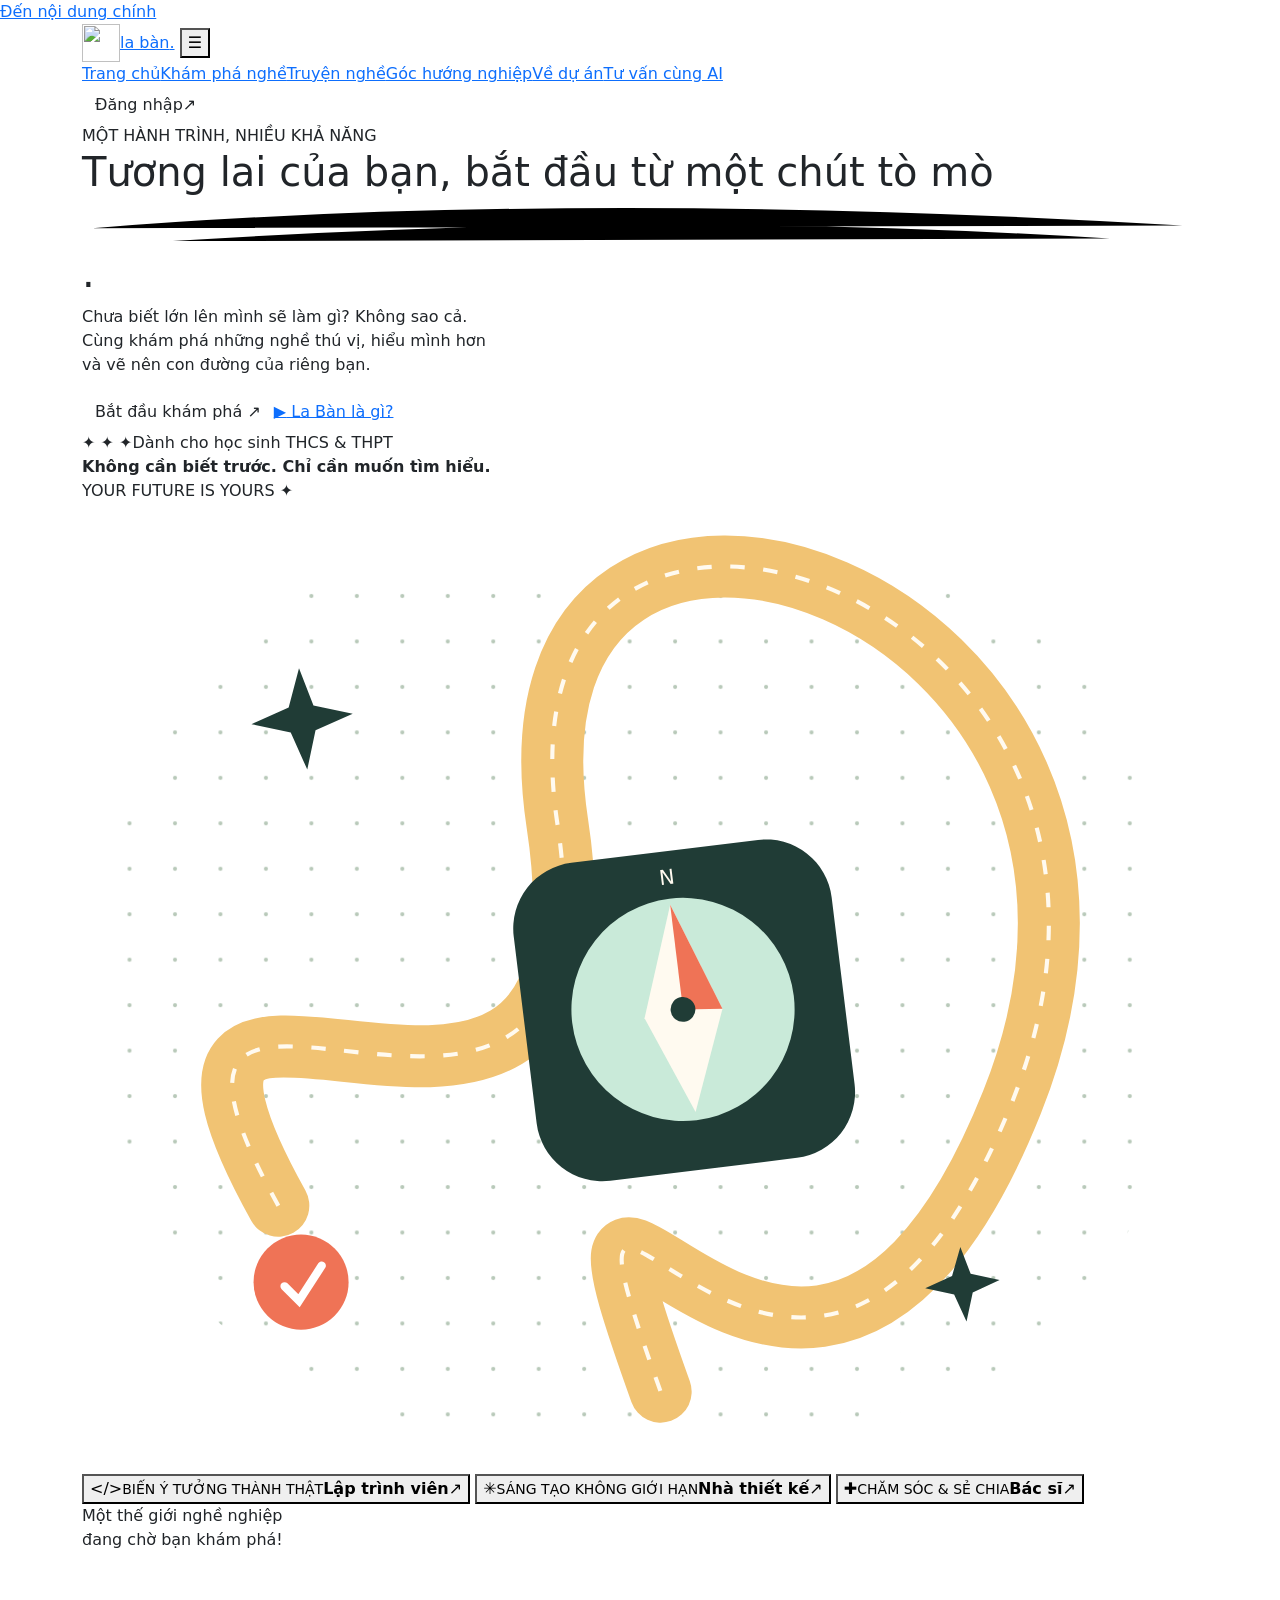
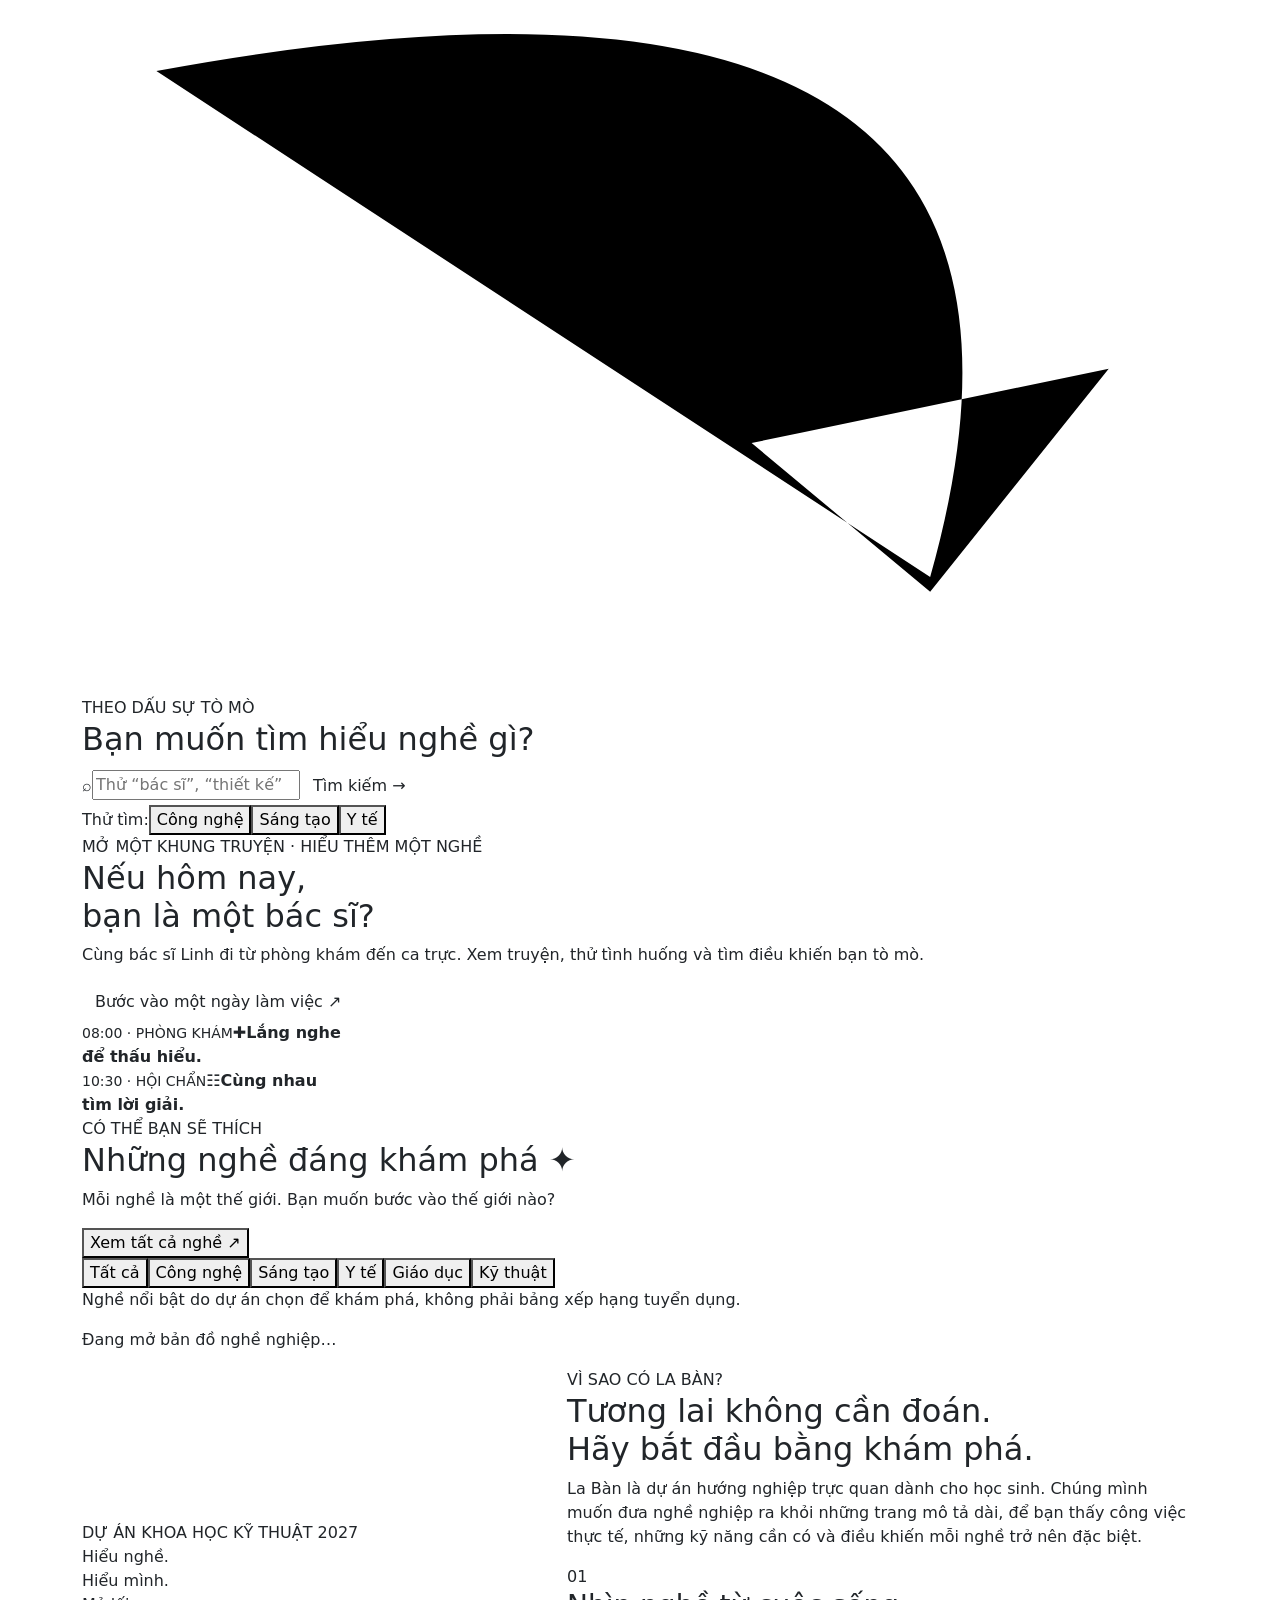
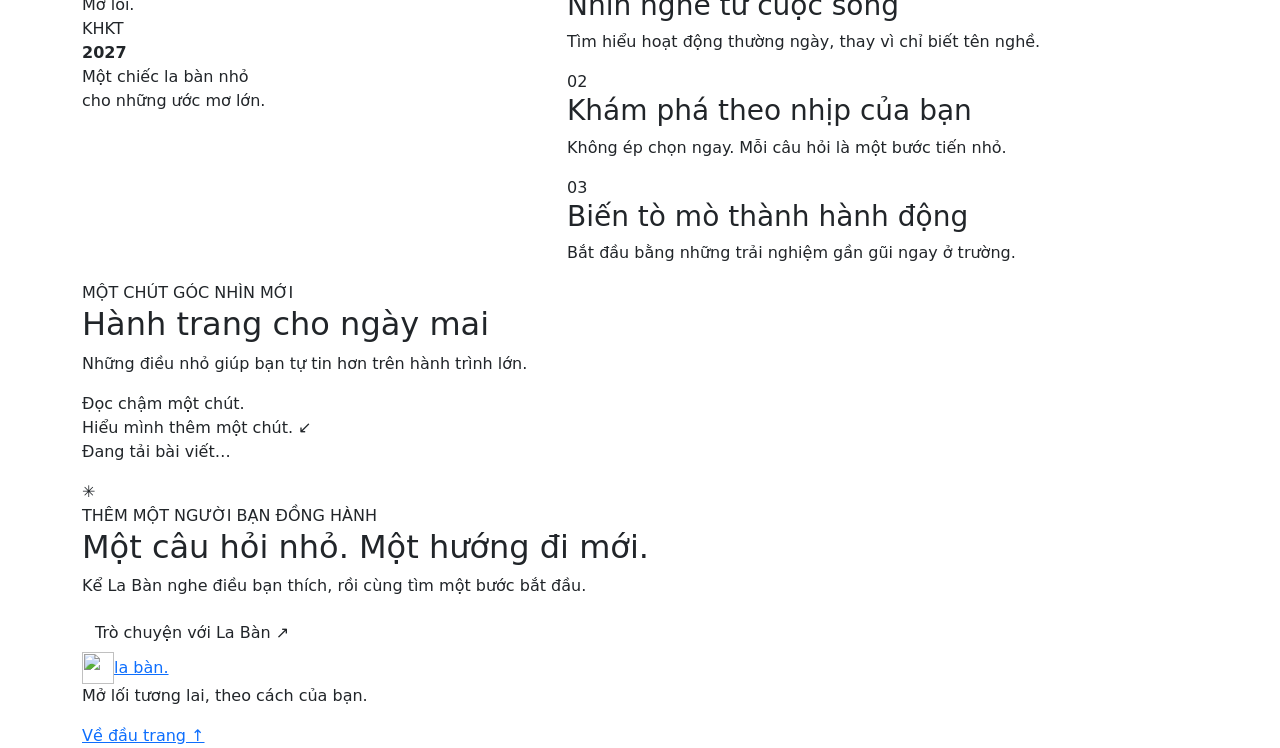
==== public/index.html @ 7c07d335 "Integrate Premium homepage and AI chat for Preview" ====
<!doctype html>
<html lang="vi">
<head>
  <meta charset="utf-8"><meta name="viewport" content="width=device-width, initial-scale=1">
  <meta name="description" content="La Bàn — khám phá nghề nghiệp, hiểu bản thân và bước từng bước đến tương lai. Dự án hướng nghiệp trực quan KHKT 2027.">
  <meta name="theme-color" content="#f6f5ee"><title>La Bàn · Mở lối tương lai</title>
  <link rel="icon" href="/assets/compass.svg" type="image/svg+xml">
  <link rel="preconnect" href="https://fonts.googleapis.com"><link rel="preconnect" href="https://fonts.gstatic.com" crossorigin>
  <link href="https://fonts.googleapis.com/css2?family=Be+Vietnam+Pro:wght@400;500;600;700;800&display=swap" rel="stylesheet">
  <link href="https://cdn.jsdelivr.net/npm/bootstrap@5.3.8/dist/css/bootstrap.min.css" rel="stylesheet">
  <link href="/assets/style.css" rel="stylesheet"><link href="/assets/auth.css" rel="stylesheet"><link href="/assets/stories.css" rel="stylesheet"><script src="/assets/app.js" defer></script><script src="/assets/auth.js" type="module"></script>
  <link href="/assets/home-premium.css" rel="stylesheet">
  <script src="/assets/home-premium.js" defer></script>
</head>
<body class="home-premium">
<a class="skip-link" href="#main">Đến nội dung chính</a>
<header class="site-header"><nav class="container nav-wrap" aria-label="Điều hướng chính">
  <a class="brand" href="#"><img src="/assets/compass.svg" width="38" height="38" alt=""><span>la bàn<span class="brand-dot">.</span></span></a>
  <button class="menu-toggle" id="menu-toggle" aria-expanded="false" aria-controls="nav-links" aria-label="Mở menu">☰</button>
  <div class="nav-links" id="nav-links"><a class="active" href="#main">Trang chủ</a><a href="#careers">Khám phá nghề</a><a href="/mot-ngay-lam-viec">Truyện nghề</a><a href="#articles">Góc hướng nghiệp</a><a href="#about">Về dự án</a><a href="/ai-career-advisor">Tư vấn cùng AI</a></div>
  <button class="btn btn-ink nav-cta" id="account-button" data-open-auth><span class="account-avatar" id="account-avatar" hidden></span><span id="account-label">Đăng nhập</span><span aria-hidden="true">↗</span></button>
</nav></header>
<main id="main">
<section class="hero container">
  <div class="hero-copy"><div class="eyebrow"><span class="live-dot"></span> MỘT HÀNH TRÌNH, NHIỀU KHẢ NĂNG</div>
    <h1>Tương lai của bạn, bắt đầu từ một <span class="highlight">chút tò mò<svg viewBox="0 0 430 20" aria-hidden="true"><path d="M4 12Q190 -3 424 11M35 17Q220 5 396 16"/></svg></span><span class="coral">.</span></h1>
    <p>Chưa biết lớn lên mình sẽ làm gì? Không sao cả.<br class="desktop-break"> Cùng khám phá những nghề thú vị, hiểu mình hơn<br class="desktop-break"> và vẽ nên con đường của riêng bạn.</p>
    <div class="hero-actions"><a href="#careers" class="btn btn-coral">Bắt đầu khám phá <span aria-hidden="true">↗</span></a><a href="#about" class="text-link"><span class="play-circle" aria-hidden="true">▶</span> La Bàn là gì?</a></div>
    <div class="hero-note"><span class="mini-stars" aria-hidden="true">✦ ✦ ✦</span><span>Dành cho học sinh THCS & THPT<br><strong>Không cần biết trước. Chỉ cần muốn tìm hiểu.</strong></span></div>
  </div>
  <div class="hero-art" aria-label="Minh họa các con đường khám phá nghề nghiệp">
    <div class="orbit-label">YOUR FUTURE IS YOURS <span>✦</span></div>
    <svg class="journey-map" viewBox="0 0 540 470" role="img" aria-label="Con đường nối các nghề công nghệ, y tế và sáng tạo">
      <defs><pattern id="dots" width="22" height="22" patternUnits="userSpaceOnUse"><circle cx="1" cy="1" r="1" fill="#b8c9b9"/></pattern></defs>
      <rect x="15" y="25" width="510" height="420" rx="170" fill="url(#dots)"/>
      <path d="M95 340C-5 160 265 385 230 155S550 40 450 290S210 235 280 430" fill="none" stroke="#f1c373" stroke-width="30" stroke-linecap="round"/>
      <path d="M95 340C-5 160 265 385 230 155S550 40 450 290S210 235 280 430" fill="none" stroke="#fffaf0" stroke-width="2" stroke-dasharray="7 9"/>
      <g transform="translate(205 178) rotate(-7)"><rect width="155" height="155" rx="32" fill="#203c36"/><circle cx="77" cy="77" r="54" fill="#c9ead9"/><path d="M77 26L96 79L77 127L58 79Z" fill="#fffaf0"/><path d="M77 26L96 79L77 77Z" fill="#ef7356"/><circle cx="77" cy="77" r="6" fill="#203c36"/><text x="77" y="16" text-anchor="middle" fill="#fffaf0" font-size="10">N</text></g>
      <g fill="#203c36"><path d="M105 80l7 18 19 4-18 8-4 19-8-18-19-4 18-8z"/><path d="M425 360l5 13 14 3-13 6-3 14-6-13-14-3 13-6z"/></g>
      <g transform="translate(106 377)"><circle r="23" fill="#ef7356"/><path d="M-8 2l7 7L10-8" fill="none" stroke="white" stroke-width="4" stroke-linecap="round"/></g>
    </svg>
    <button class="floating-card card-code" data-career="lap-trinh"><span class="art-icon mint">&lt;/&gt;</span><span><small>BIẾN Ý TƯỞNG THÀNH THẬT</small><strong>Lập trình viên</strong></span><span class="card-arrow">↗</span></button>
    <button class="floating-card card-design" data-career="thiet-ke"><span class="art-icon peach">✳</span><span><small>SÁNG TẠO KHÔNG GIỚI HẠN</small><strong>Nhà thiết kế</strong></span><span class="card-arrow">↗</span></button>
    <button class="floating-card card-health" data-career="bac-si"><span class="art-icon blue">✚</span><span><small>CHĂM SÓC & SẺ CHIA</small><strong>Bác sĩ</strong></span><span class="card-arrow">↗</span></button>
    <div class="art-caption">Một thế giới nghề nghiệp<br><span>đang chờ bạn khám phá!</span><svg viewBox="0 0 75 50" aria-hidden="true"><path d="M5 8q65-12 52 34m-12-9 12 10 12-15"/></svg></div>
  </div>
</section>
<section class="search-section container" aria-labelledby="search-title"><div class="search-panel"><div><span class="eyebrow">THEO DẤU SỰ TÒ MÒ</span><h2 id="search-title">Bạn muốn tìm hiểu nghề gì?</h2></div>
  <form id="search-form" class="search-form" role="search"><label class="visually-hidden" for="career-search">Tìm nghề nghiệp hoặc kỹ năng</label><span aria-hidden="true" class="search-icon">⌕</span><input id="career-search" type="search" placeholder="Thử “bác sĩ”, “thiết kế”, “công nghệ”…" maxlength="120" autocomplete="off"><button type="submit" class="btn btn-ink">Tìm kiếm <span aria-hidden="true">→</span></button></form>
  <div class="suggestions"><span>Thử tìm:</span><button data-query="Công nghệ">Công nghệ</button><button data-query="Sáng tạo">Sáng tạo</button><button data-query="Y tế">Y tế</button></div>
</div></section>
<section class="container" aria-labelledby="comic-feature-title"><div class="story-feature"><div><span class="eyebrow">MỞ MỘT KHUNG TRUYỆN · HIỂU THÊM MỘT NGHỀ</span><h2 id="comic-feature-title">Nếu hôm nay,<br>bạn là một bác sĩ?</h2><p>Cùng bác sĩ Linh đi từ phòng khám đến ca trực. Xem truyện, thử tình huống và tìm điều khiến bạn tò mò.</p><a href="/mot-ngay-lam-viec?nghe=bac-si" class="btn btn-coral">Bước vào một ngày làm việc ↗</a></div><div class="feature-panels" aria-hidden="true"><div class="feature-panel"><small>08:00 · PHÒNG KHÁM</small><span>✚</span><strong>Lắng nghe<br>để thấu hiểu.</strong></div><div class="feature-panel"><small>10:30 · HỘI CHẨN</small><span>☷</span><strong>Cùng nhau<br>tìm lời giải.</strong></div></div></div></section>
<section class="container section-space" id="careers" aria-labelledby="careers-title"><div class="section-heading"><div><div class="eyebrow">CÓ THỂ BẠN SẼ THÍCH</div><h2 id="careers-title">Những nghề đáng khám phá<span class="coral"> ✦</span></h2><p>Mỗi nghề là một thế giới. Bạn muốn bước vào thế giới nào?</p></div><button id="show-all" class="text-link">Xem tất cả nghề <span aria-hidden="true">↗</span></button></div>
  <div class="filters" role="group" aria-label="Lọc theo lĩnh vực"><button class="selected" data-category="" aria-pressed="true">Tất cả</button><button data-category="Công nghệ" aria-pressed="false">Công nghệ</button><button data-category="Sáng tạo" aria-pressed="false">Sáng tạo</button><button data-category="Y tế" aria-pressed="false">Y tế</button><button data-category="Giáo dục" aria-pressed="false">Giáo dục</button><button data-category="Kỹ thuật" aria-pressed="false">Kỹ thuật</button></div>
  <p class="content-note">Nghề nổi bật do dự án chọn để khám phá, không phải bảng xếp hạng tuyển dụng.</p>
  <p id="career-status" class="visually-hidden" aria-live="polite"></p><div class="row g-4" id="career-grid"><p>Đang mở bản đồ nghề nghiệp…</p></div>
</section>
<section class="about-section" id="about"><div class="container"><div class="row align-items-center g-5"><div class="col-lg-5"><div class="about-visual"><span class="tape" aria-hidden="true"></span><span class="eyebrow">DỰ ÁN KHOA HỌC KỸ THUẬT 2027</span><div class="about-big">Hiểu nghề.<br>Hiểu mình.<br><span>Mở lối.</span></div><div class="about-stamp">KHKT<br><strong>2027</strong></div><p>Một chiếc la bàn nhỏ<br>cho những ước mơ lớn.</p></div></div><div class="col-lg-7 about-copy"><div class="eyebrow">VÌ SAO CÓ LA BÀN?</div><h2>Tương lai không cần đoán.<br>Hãy bắt đầu bằng khám phá.</h2><p>La Bàn là dự án hướng nghiệp trực quan dành cho học sinh. Chúng mình muốn đưa nghề nghiệp ra khỏi những trang mô tả dài, để bạn thấy công việc thực tế, những kỹ năng cần có và điều khiến mỗi nghề trở nên đặc biệt.</p><div class="about-feature"><span>01</span><div><h3>Nhìn nghề từ cuộc sống</h3><p>Tìm hiểu hoạt động thường ngày, thay vì chỉ biết tên nghề.</p></div></div><div class="about-feature"><span>02</span><div><h3>Khám phá theo nhịp của bạn</h3><p>Không ép chọn ngay. Mỗi câu hỏi là một bước tiến nhỏ.</p></div></div><div class="about-feature"><span>03</span><div><h3>Biến tò mò thành hành động</h3><p>Bắt đầu bằng những trải nghiệm gần gũi ngay ở trường.</p></div></div></div></div></div></section>
<section class="container section-space" id="articles" aria-labelledby="articles-title"><div class="section-heading"><div><div class="eyebrow">MỘT CHÚT GÓC NHÌN MỚI</div><h2 id="articles-title">Hành trang cho ngày mai</h2><p>Những điều nhỏ giúp bạn tự tin hơn trên hành trình lớn.</p></div><span class="editor-note">Đọc chậm một chút.<br>Hiểu mình thêm một chút. ↙</span></div><div class="row g-4" id="article-grid"><p>Đang tải bài viết…</p></div></section>
<section class="container ai-banner"><div class="ai-spark" aria-hidden="true">✳</div><div><div class="eyebrow">THÊM MỘT NGƯỜI BẠN ĐỒNG HÀNH</div><h2>Một câu hỏi nhỏ. Một hướng đi mới.</h2><p>Kể La Bàn nghe điều bạn thích, rồi cùng tìm một bước bắt đầu.</p></div><a class="btn btn-ink" href="/ai-career-advisor">Trò chuyện với La Bàn ↗</a></section>
</main>
<footer class="container site-footer"><div><a class="brand" href="#"><img src="/assets/compass.svg" width="32" height="32" alt=""><span>la bàn.</span></a><p>Mở lối tương lai, theo cách của bạn.</p></div><a class="text-link" href="#main">Về đầu trang ↑</a></footer>
<dialog id="content-dialog" class="content-dialog" aria-labelledby="dialog-title"><button class="dialog-close" aria-label="Đóng nội dung">×</button><div id="dialog-content"></div></dialog>
<dialog id="ai-dialog" class="ai-dialog" aria-labelledby="ai-title"><button class="dialog-close" aria-label="Đóng trợ lý">×</button><span class="eyebrow">NGƯỜI BẠN KHÁM PHÁ NGHỀ</span><h2 id="ai-title">Chào bạn, mình là La Bàn ✦</h2><p>Bạn tò mò về nghề gì, hay thích làm điều gì ở trường?</p><div class="ai-examples"><button data-ai-question="Em thích vẽ, em có thể tìm hiểu nghề nào?">Mình thích vẽ ✳</button><button data-ai-question="Em thích môn Tin học, nên bắt đầu khám phá nghề như thế nào?">Mình thích Tin học &lt;/&gt;</button></div><form id="ai-form"><label for="ai-question">Câu hỏi của bạn</label><textarea id="ai-question" required minlength="3" maxlength="600" rows="3" placeholder="Ví dụ: Em thích Sinh học nhưng chưa biết nên tìm hiểu nghề nào…"></textarea><div class="ai-form-bottom"><span>Đừng chia sẻ thông tin riêng tư.</span><button class="btn btn-coral" id="ai-submit" type="submit">Gửi câu hỏi ↗</button></div></form><div id="ai-answer" role="status" aria-live="polite"></div><p class="ai-footnote">Gợi ý AI để tham khảo. Bạn có thể trao đổi thêm với thầy cô hoặc người làm nghề.</p></dialog>
<dialog id="auth-dialog" class="auth-dialog" aria-labelledby="auth-title">
  <button class="dialog-close" aria-label="Đóng tài khoản">×</button>
  <div class="auth-layout"><aside class="auth-art" aria-hidden="true"><img src="/assets/compass.svg" width="68" height="68" alt=""><span class="eyebrow">MỘT GÓC NHỎ CỦA BẠN</span><div>Chào bạn.<br>Cùng mở lối<br><span>tương lai.</span></div><p>Mỗi bước khám phá<br>đều bắt đầu từ bạn.</p><span class="auth-art-star">✦</span></aside>
  <div class="auth-main"><span class="eyebrow">LA BÀN · KHKT 2027</span><h2 id="auth-title">Mừng bạn trở lại!</h2>
    <div id="auth-guest"><p id="auth-subtitle">Đăng nhập để có một góc khám phá của riêng mình.</p>
      <div class="auth-switch" role="group" aria-label="Chọn đăng nhập hoặc đăng ký"><button type="button" id="mode-login" class="selected" aria-pressed="true">Đăng nhập</button><button type="button" id="mode-register" aria-pressed="false">Tạo tài khoản</button></div>
      <p id="auth-setup-message" class="auth-setup" hidden>Đăng nhập đang được thiết lập. Bạn vẫn có thể khám phá nghề và đọc bài viết.</p>
      <form id="auth-form"><div id="name-field" hidden><label for="auth-name">Tên hiển thị</label><input id="auth-name" type="text" maxlength="60" autocomplete="nickname" placeholder="Bạn muốn La Bàn gọi mình là gì?"></div>
        <label for="auth-email">Email</label><input id="auth-email" type="email" required maxlength="254" autocomplete="email" placeholder="ban@example.com">
        <label for="auth-password">Mật khẩu</label><div class="password-field"><input id="auth-password" type="password" required minlength="6" maxlength="128" autocomplete="current-password" placeholder="Mật khẩu của bạn"><button type="button" id="toggle-password" aria-label="Hiện mật khẩu" aria-pressed="false">Hiện</button></div>
        <p class="password-hint" id="password-hint" hidden>Dùng ít nhất 6 ký tự; nên kết hợp chữ, số và ký hiệu.</p>
        <div id="confirm-password-field" hidden><label for="auth-confirm-password">Nhập lại mật khẩu</label><input id="auth-confirm-password" type="password" minlength="6" maxlength="128" autocomplete="new-password" placeholder="Nhập lại mật khẩu vừa chọn"></div>
        <button type="button" class="forgot-password" id="forgot-password">Quên mật khẩu?</button>
        <button type="submit" class="btn btn-coral auth-submit" id="auth-submit" disabled>Đăng nhập ↗</button>
      </form>
      <div class="auth-divider"><span>hoặc</span></div>
      <button type="button" id="google-signin" class="google-signin" disabled><svg viewBox="0 0 24 24" width="19" height="19" aria-hidden="true"><path fill="#4285F4" d="M21.8 12.2c0-.7-.1-1.4-.2-2.1H12v4h5.5c-.2 1.3-1 2.4-2.1 3.1v2.6h3.4c2-1.9 3-4.5 3-7.6Z"/><path fill="#34A853" d="M12 22c2.8 0 5.1-.9 6.8-2.4l-3.4-2.6c-.9.6-2 1-3.4 1-2.6 0-4.8-1.7-5.6-4H2.9v2.7A10 10 0 0 0 12 22Z"/><path fill="#FBBC05" d="M6.4 14a6 6 0 0 1 0-4V7.3H2.9a10 10 0 0 0 0 9.4L6.4 14Z"/><path fill="#EA4335" d="M12 6c1.5 0 2.8.5 3.9 1.5l2.9-2.9A9.7 9.7 0 0 0 12 2a10 10 0 0 0-9.1 5.3L6.4 10C7.2 7.7 9.4 6 12 6Z"/></svg>Tiếp tục với Google</button>
      <label class="remember-login"><input id="remember-login" type="checkbox"> Giữ đăng nhập trên thiết bị này</label><p class="auth-privacy">Dùng máy ở trường? Để trống lựa chọn này và đăng xuất sau khi sử dụng.</p>
    </div>
    <div id="auth-member" hidden><div class="profile-initial" id="profile-initial" aria-hidden="true"></div><p class="profile-name" id="profile-name"></p><p id="profile-email" class="profile-email"></p><p id="profile-verified" class="verification-badge"></p><div class="profile-actions"><button type="button" class="btn btn-ink" id="verify-email">Gửi email xác minh</button><button type="button" class="text-link" id="refresh-profile">Tôi đã xác minh ↗</button></div><p class="auth-privacy">Đây là tài khoản đăng nhập của bạn. Lưu nghề yêu thích và lịch sử trắc nghiệm sẽ được bổ sung ở bước tiếp theo.</p><button type="button" id="signout-button" class="btn btn-coral auth-submit">Đăng xuất</button></div>
    <p id="auth-status" class="auth-status" role="status" aria-live="polite"></p>
  </div></div>
</dialog>
</body></html>
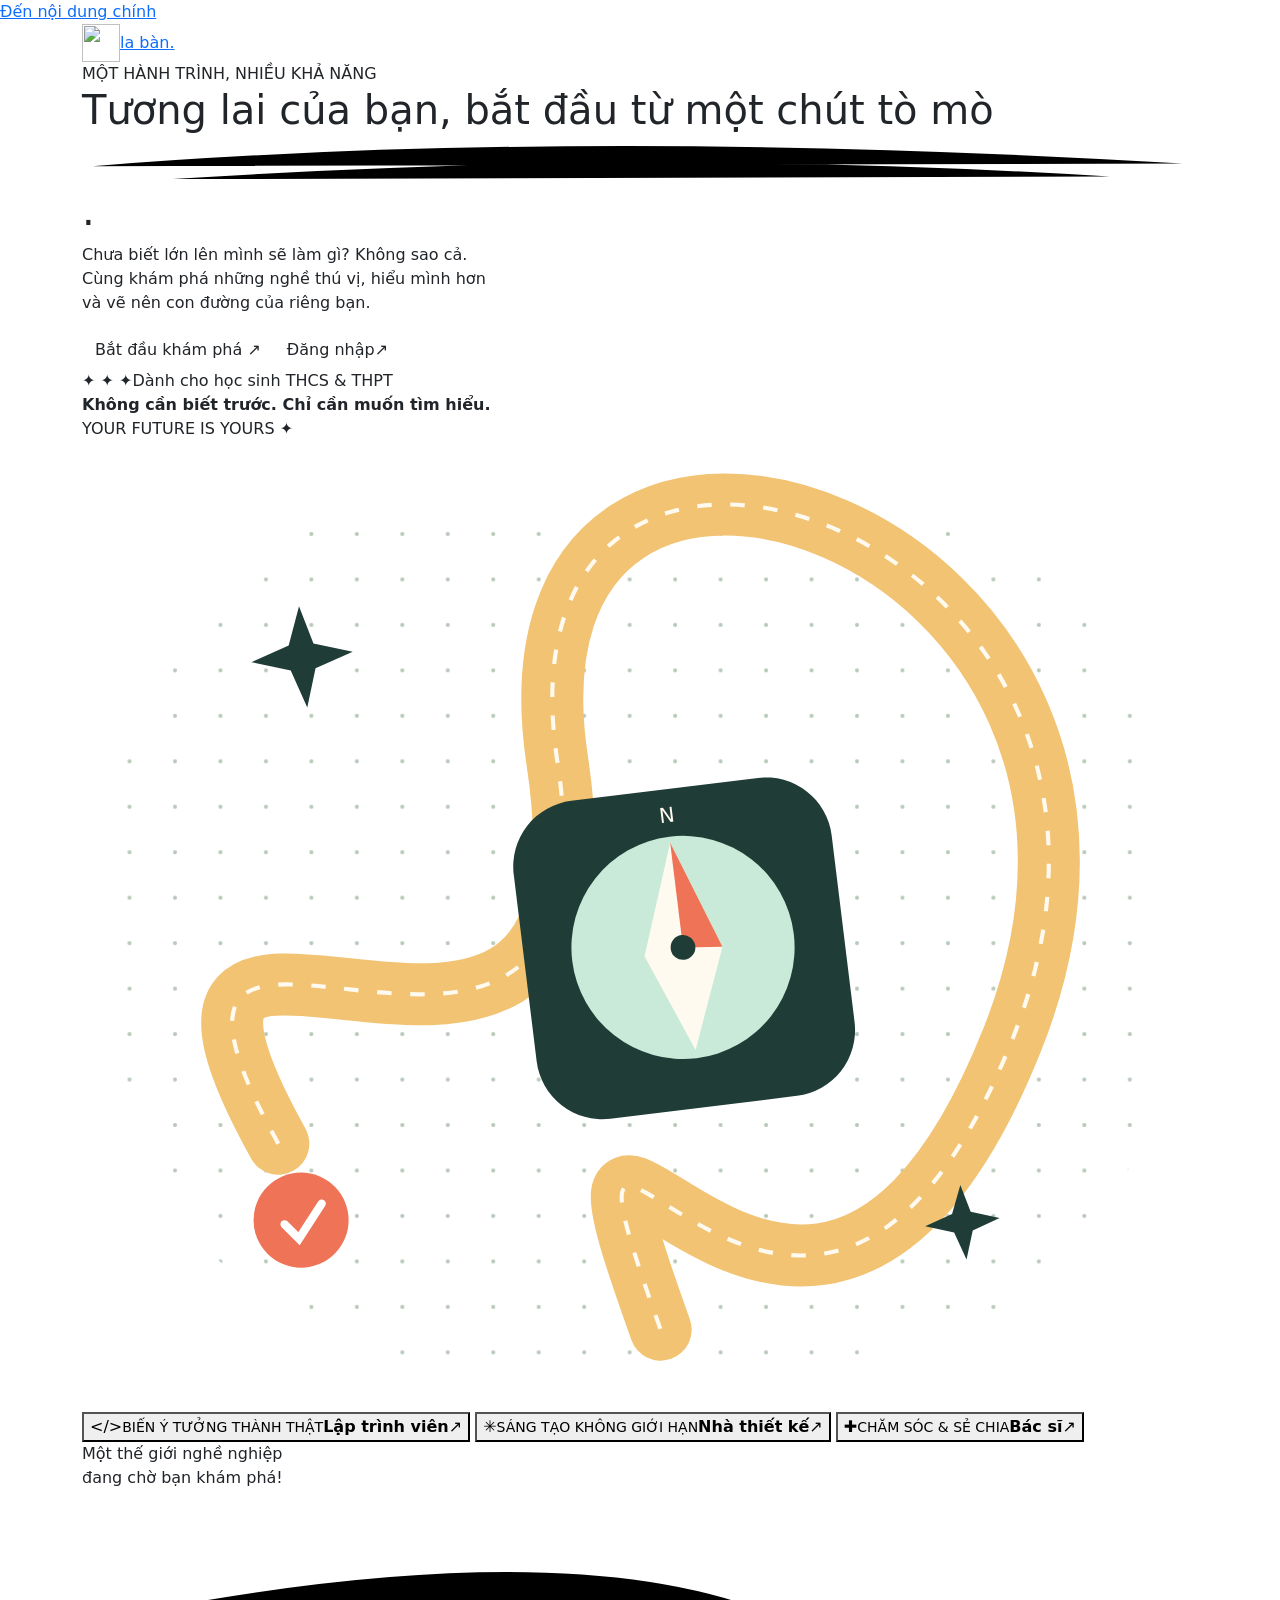
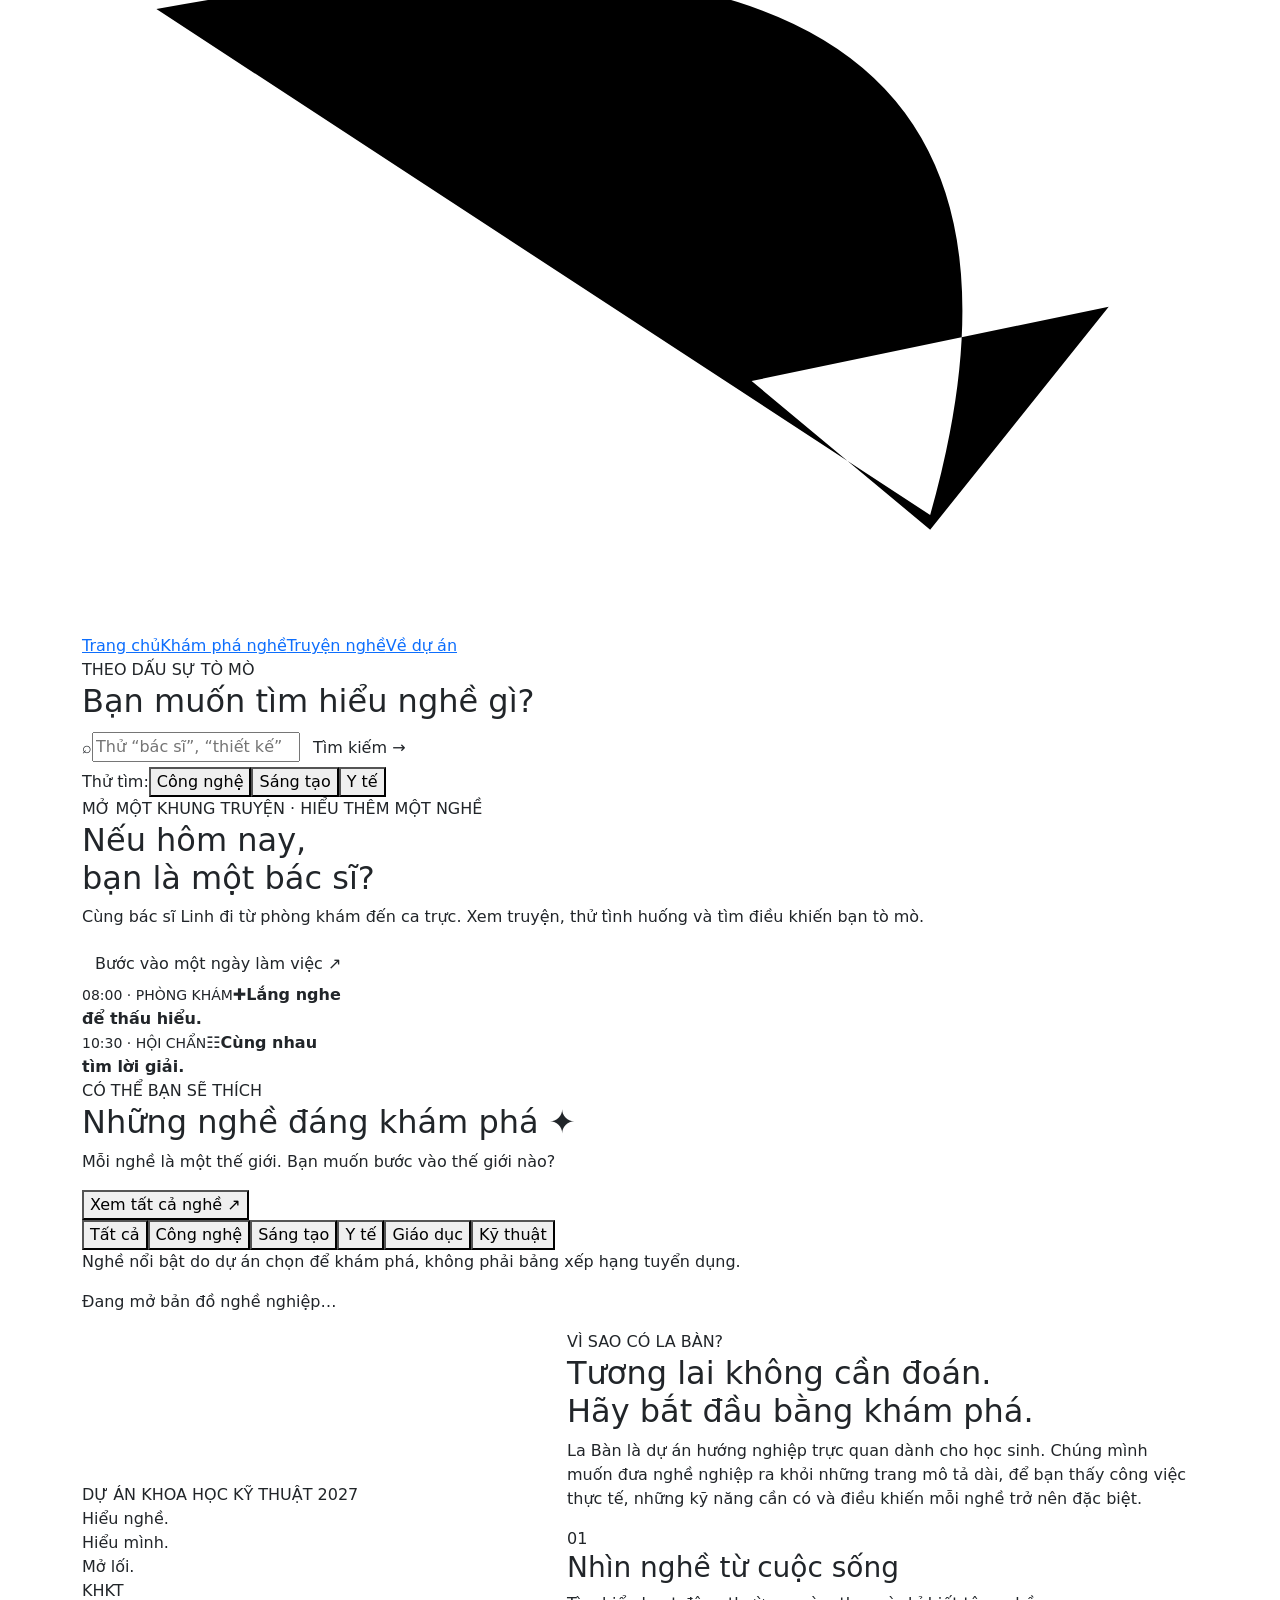
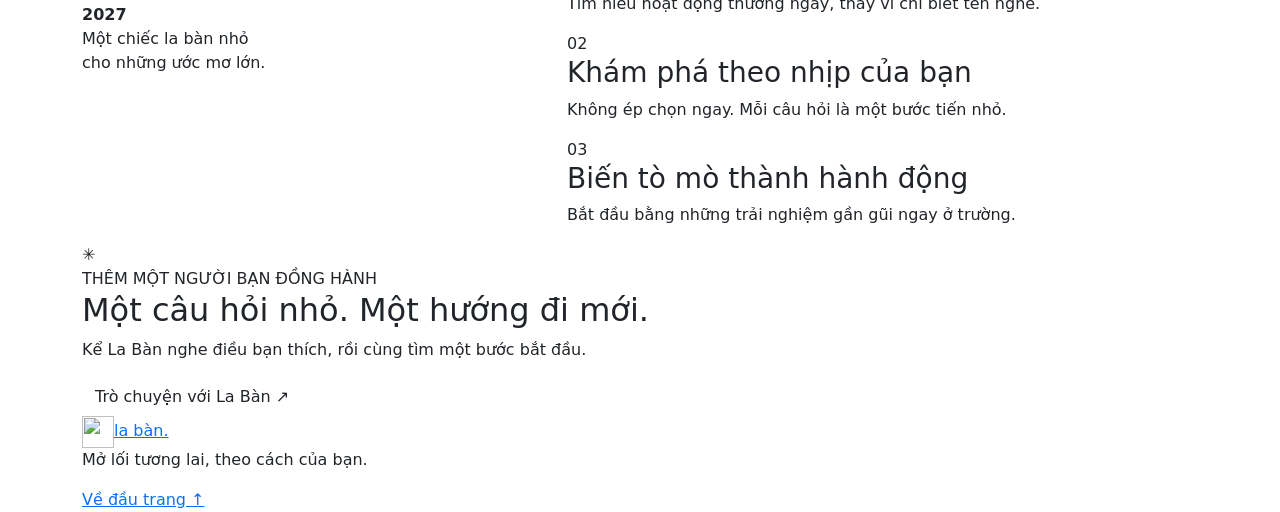
==== commit b5b80ef3: "Add per-conversation career survey and refresh homepage navigation" ====
--- a/public/index.html
+++ b/public/index.html
@@ -8,24 +8,19 @@
   <link rel="preconnect" href="https://fonts.googleapis.com"><link rel="preconnect" href="https://fonts.gstatic.com" crossorigin>
   <link href="https://fonts.googleapis.com/css2?family=Be+Vietnam+Pro:wght@400;500;600;700;800&display=swap" rel="stylesheet">
   <link href="https://cdn.jsdelivr.net/npm/bootstrap@5.3.8/dist/css/bootstrap.min.css" rel="stylesheet">
-  <link href="/assets/style.css" rel="stylesheet"><link href="/assets/auth.css" rel="stylesheet"><link href="/assets/stories.css" rel="stylesheet"><script src="/assets/app.js" defer></script><script src="/assets/auth.js" type="module"></script>
-  <link href="/assets/home-premium.css" rel="stylesheet">
-  <script src="/assets/home-premium.js" defer></script>
+  <link href="/assets/style.css" rel="stylesheet"><link href="/assets/auth.css" rel="stylesheet"><link href="/assets/stories.css" rel="stylesheet"><script src="/assets/app.js?v=task1" defer></script><script src="/assets/auth.js" type="module"></script>
+  <link href="/assets/home-premium.css?v=task1" rel="stylesheet">
+  <script src="/assets/home-premium.js?v=task1" defer></script>
 </head>
 <body class="home-premium">
 <a class="skip-link" href="#main">Đến nội dung chính</a>
-<header class="site-header"><nav class="container nav-wrap" aria-label="Điều hướng chính">
-  <a class="brand" href="#"><img src="/assets/compass.svg" width="38" height="38" alt=""><span>la bàn<span class="brand-dot">.</span></span></a>
-  <button class="menu-toggle" id="menu-toggle" aria-expanded="false" aria-controls="nav-links" aria-label="Mở menu">☰</button>
-  <div class="nav-links" id="nav-links"><a class="active" href="#main">Trang chủ</a><a href="#careers">Khám phá nghề</a><a href="/mot-ngay-lam-viec">Truyện nghề</a><a href="#articles">Góc hướng nghiệp</a><a href="#about">Về dự án</a><a href="/ai-career-advisor">Tư vấn cùng AI</a></div>
-  <button class="btn btn-ink nav-cta" id="account-button" data-open-auth><span class="account-avatar" id="account-avatar" hidden></span><span id="account-label">Đăng nhập</span><span aria-hidden="true">↗</span></button>
-</nav></header>
+<header class="home-brand container"><a class="brand" href="#"><img src="/assets/compass.svg" width="38" height="38" alt=""><span>la bàn<span class="brand-dot">.</span></span></a></header>
 <main id="main">
 <section class="hero container">
   <div class="hero-copy"><div class="eyebrow"><span class="live-dot"></span> MỘT HÀNH TRÌNH, NHIỀU KHẢ NĂNG</div>
     <h1>Tương lai của bạn, bắt đầu từ một <span class="highlight">chút tò mò<svg viewBox="0 0 430 20" aria-hidden="true"><path d="M4 12Q190 -3 424 11M35 17Q220 5 396 16"/></svg></span><span class="coral">.</span></h1>
     <p>Chưa biết lớn lên mình sẽ làm gì? Không sao cả.<br class="desktop-break"> Cùng khám phá những nghề thú vị, hiểu mình hơn<br class="desktop-break"> và vẽ nên con đường của riêng bạn.</p>
-    <div class="hero-actions"><a href="#careers" class="btn btn-coral">Bắt đầu khám phá <span aria-hidden="true">↗</span></a><a href="#about" class="text-link"><span class="play-circle" aria-hidden="true">▶</span> La Bàn là gì?</a></div>
+    <div class="hero-actions"><a href="/ai-career-advisor" class="btn btn-coral">Bắt đầu khám phá <span aria-hidden="true">↗</span></a><button class="btn btn-ink nav-cta" id="account-button" data-open-auth><span class="account-avatar" id="account-avatar" hidden></span><span id="account-label">Đăng nhập</span><span aria-hidden="true">↗</span></button></div>
     <div class="hero-note"><span class="mini-stars" aria-hidden="true">✦ ✦ ✦</span><span>Dành cho học sinh THCS & THPT<br><strong>Không cần biết trước. Chỉ cần muốn tìm hiểu.</strong></span></div>
   </div>
   <div class="hero-art" aria-label="Minh họa các con đường khám phá nghề nghiệp">
@@ -45,6 +40,8 @@
     <div class="art-caption">Một thế giới nghề nghiệp<br><span>đang chờ bạn khám phá!</span><svg viewBox="0 0 75 50" aria-hidden="true"><path d="M5 8q65-12 52 34m-12-9 12 10 12-15"/></svg></div>
   </div>
 </section>
+<nav class="journey-nav container" aria-label="Điều hướng chính"><div class="journey-links"><a href="#main" aria-current="page">Trang chủ</a><a href="#careers">Khám phá nghề</a><a href="/mot-ngay-lam-viec">Truyện nghề</a><a href="#about">Về dự án</a></div></nav>
+
 <section class="search-section container" aria-labelledby="search-title"><div class="search-panel"><div><span class="eyebrow">THEO DẤU SỰ TÒ MÒ</span><h2 id="search-title">Bạn muốn tìm hiểu nghề gì?</h2></div>
   <form id="search-form" class="search-form" role="search"><label class="visually-hidden" for="career-search">Tìm nghề nghiệp hoặc kỹ năng</label><span aria-hidden="true" class="search-icon">⌕</span><input id="career-search" type="search" placeholder="Thử “bác sĩ”, “thiết kế”, “công nghệ”…" maxlength="120" autocomplete="off"><button type="submit" class="btn btn-ink">Tìm kiếm <span aria-hidden="true">→</span></button></form>
   <div class="suggestions"><span>Thử tìm:</span><button data-query="Công nghệ">Công nghệ</button><button data-query="Sáng tạo">Sáng tạo</button><button data-query="Y tế">Y tế</button></div>
@@ -56,7 +53,7 @@
   <p id="career-status" class="visually-hidden" aria-live="polite"></p><div class="row g-4" id="career-grid"><p>Đang mở bản đồ nghề nghiệp…</p></div>
 </section>
 <section class="about-section" id="about"><div class="container"><div class="row align-items-center g-5"><div class="col-lg-5"><div class="about-visual"><span class="tape" aria-hidden="true"></span><span class="eyebrow">DỰ ÁN KHOA HỌC KỸ THUẬT 2027</span><div class="about-big">Hiểu nghề.<br>Hiểu mình.<br><span>Mở lối.</span></div><div class="about-stamp">KHKT<br><strong>2027</strong></div><p>Một chiếc la bàn nhỏ<br>cho những ước mơ lớn.</p></div></div><div class="col-lg-7 about-copy"><div class="eyebrow">VÌ SAO CÓ LA BÀN?</div><h2>Tương lai không cần đoán.<br>Hãy bắt đầu bằng khám phá.</h2><p>La Bàn là dự án hướng nghiệp trực quan dành cho học sinh. Chúng mình muốn đưa nghề nghiệp ra khỏi những trang mô tả dài, để bạn thấy công việc thực tế, những kỹ năng cần có và điều khiến mỗi nghề trở nên đặc biệt.</p><div class="about-feature"><span>01</span><div><h3>Nhìn nghề từ cuộc sống</h3><p>Tìm hiểu hoạt động thường ngày, thay vì chỉ biết tên nghề.</p></div></div><div class="about-feature"><span>02</span><div><h3>Khám phá theo nhịp của bạn</h3><p>Không ép chọn ngay. Mỗi câu hỏi là một bước tiến nhỏ.</p></div></div><div class="about-feature"><span>03</span><div><h3>Biến tò mò thành hành động</h3><p>Bắt đầu bằng những trải nghiệm gần gũi ngay ở trường.</p></div></div></div></div></div></section>
-<section class="container section-space" id="articles" aria-labelledby="articles-title"><div class="section-heading"><div><div class="eyebrow">MỘT CHÚT GÓC NHÌN MỚI</div><h2 id="articles-title">Hành trang cho ngày mai</h2><p>Những điều nhỏ giúp bạn tự tin hơn trên hành trình lớn.</p></div><span class="editor-note">Đọc chậm một chút.<br>Hiểu mình thêm một chút. ↙</span></div><div class="row g-4" id="article-grid"><p>Đang tải bài viết…</p></div></section>
+
 <section class="container ai-banner"><div class="ai-spark" aria-hidden="true">✳</div><div><div class="eyebrow">THÊM MỘT NGƯỜI BẠN ĐỒNG HÀNH</div><h2>Một câu hỏi nhỏ. Một hướng đi mới.</h2><p>Kể La Bàn nghe điều bạn thích, rồi cùng tìm một bước bắt đầu.</p></div><a class="btn btn-ink" href="/ai-career-advisor">Trò chuyện với La Bàn ↗</a></section>
 </main>
 <footer class="container site-footer"><div><a class="brand" href="#"><img src="/assets/compass.svg" width="32" height="32" alt=""><span>la bàn.</span></a><p>Mở lối tương lai, theo cách của bạn.</p></div><a class="text-link" href="#main">Về đầu trang ↑</a></footer>
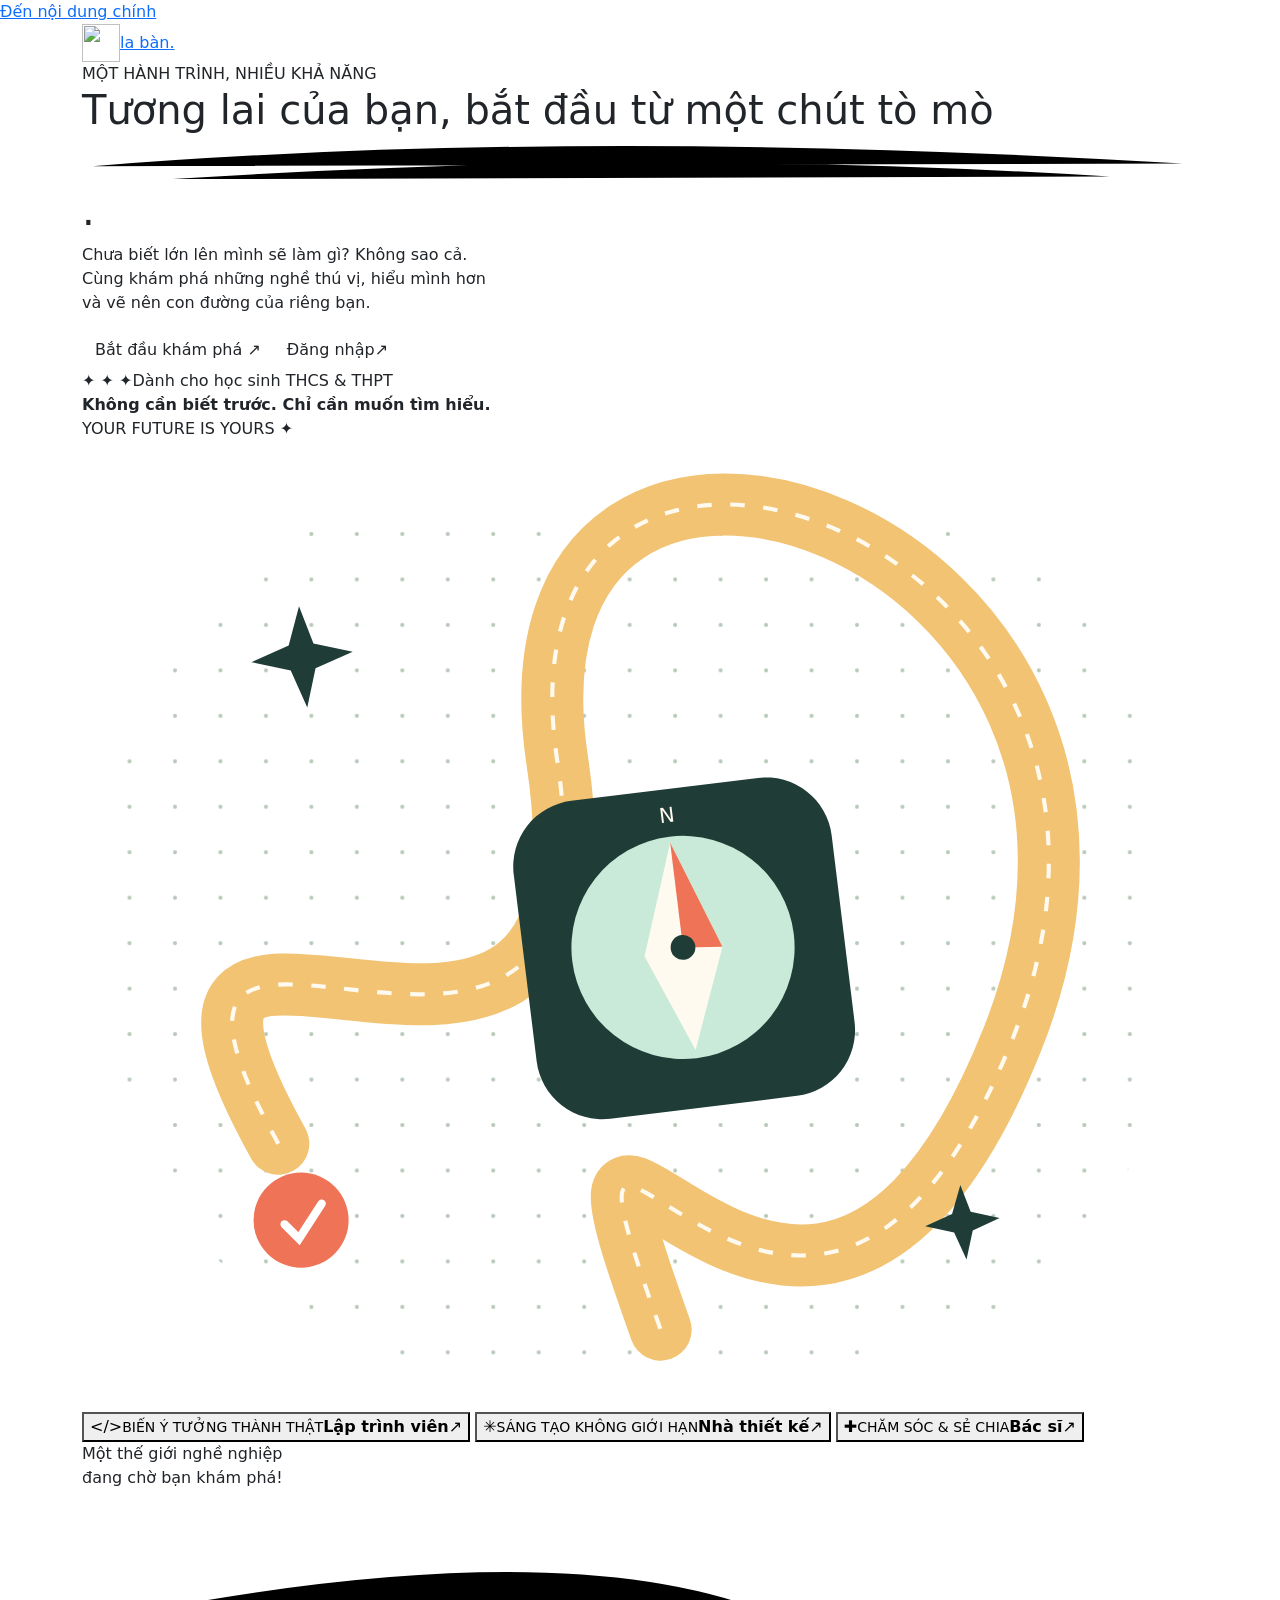
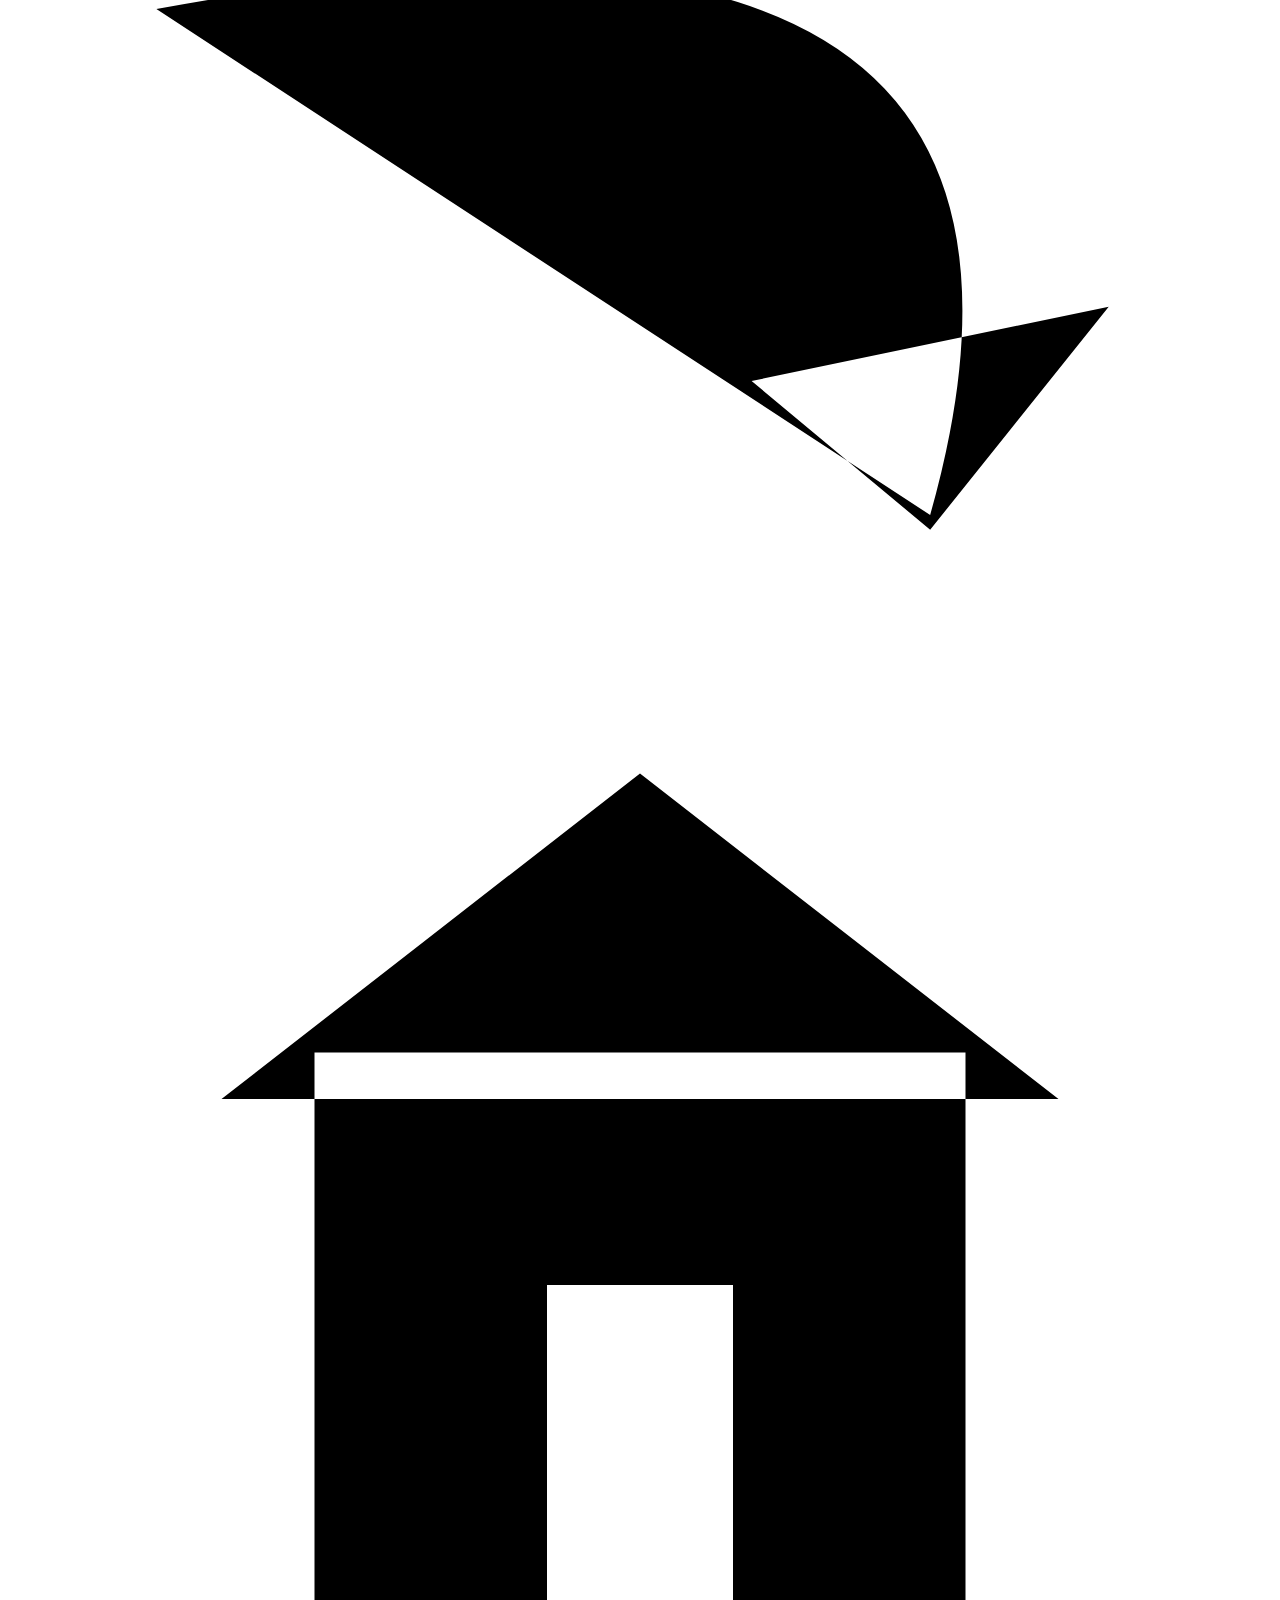
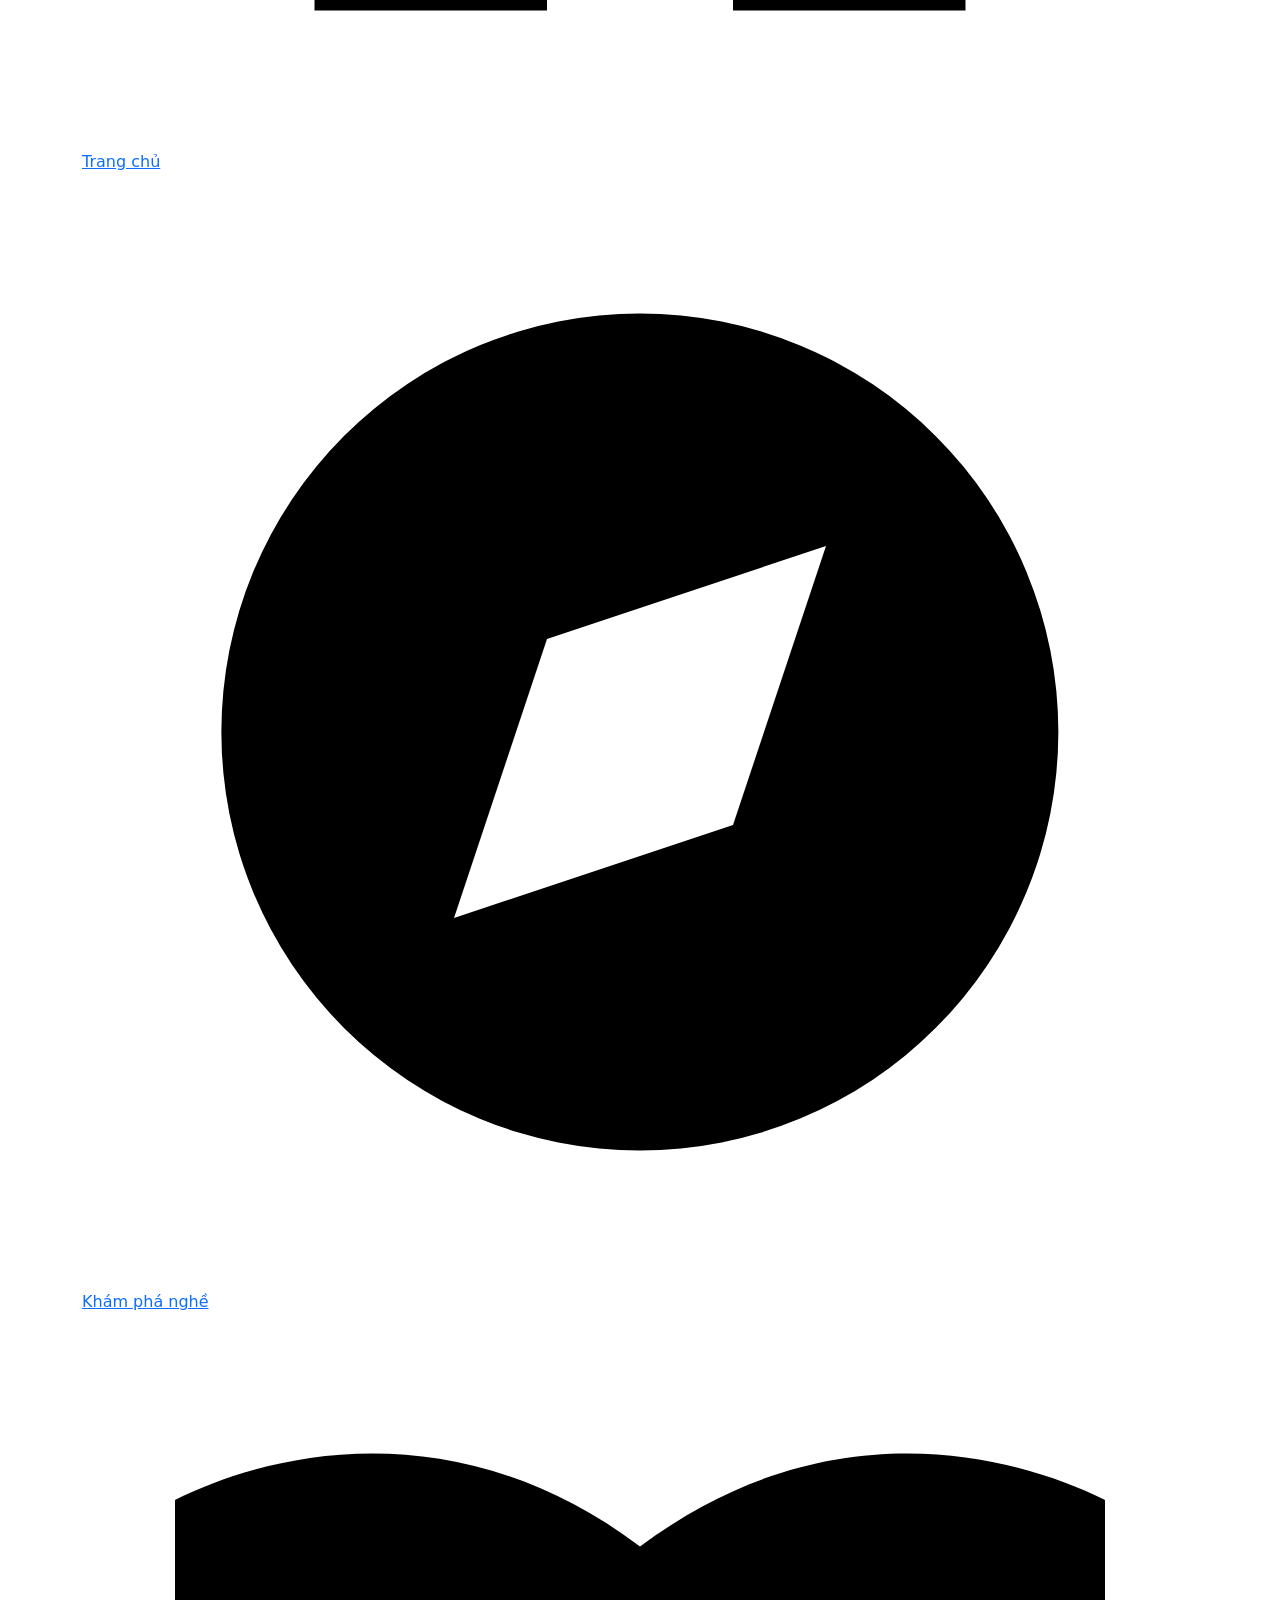
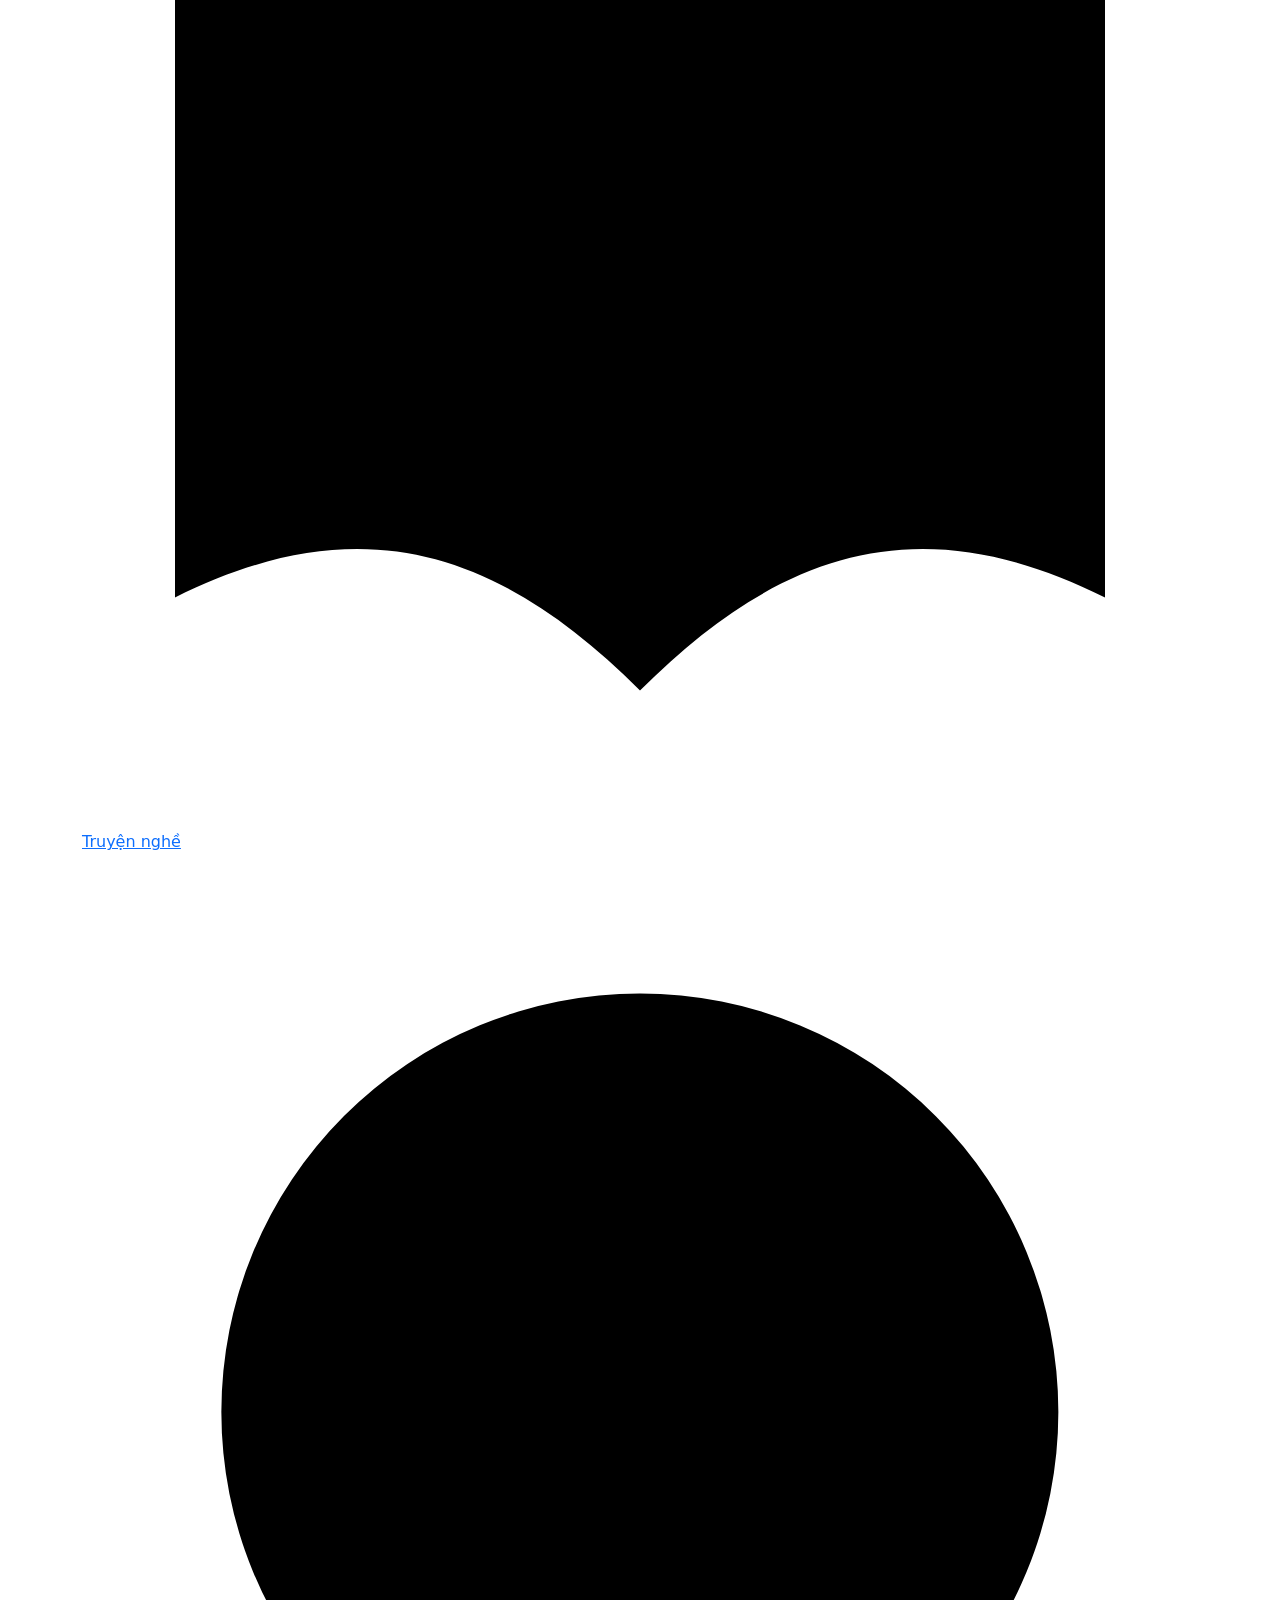
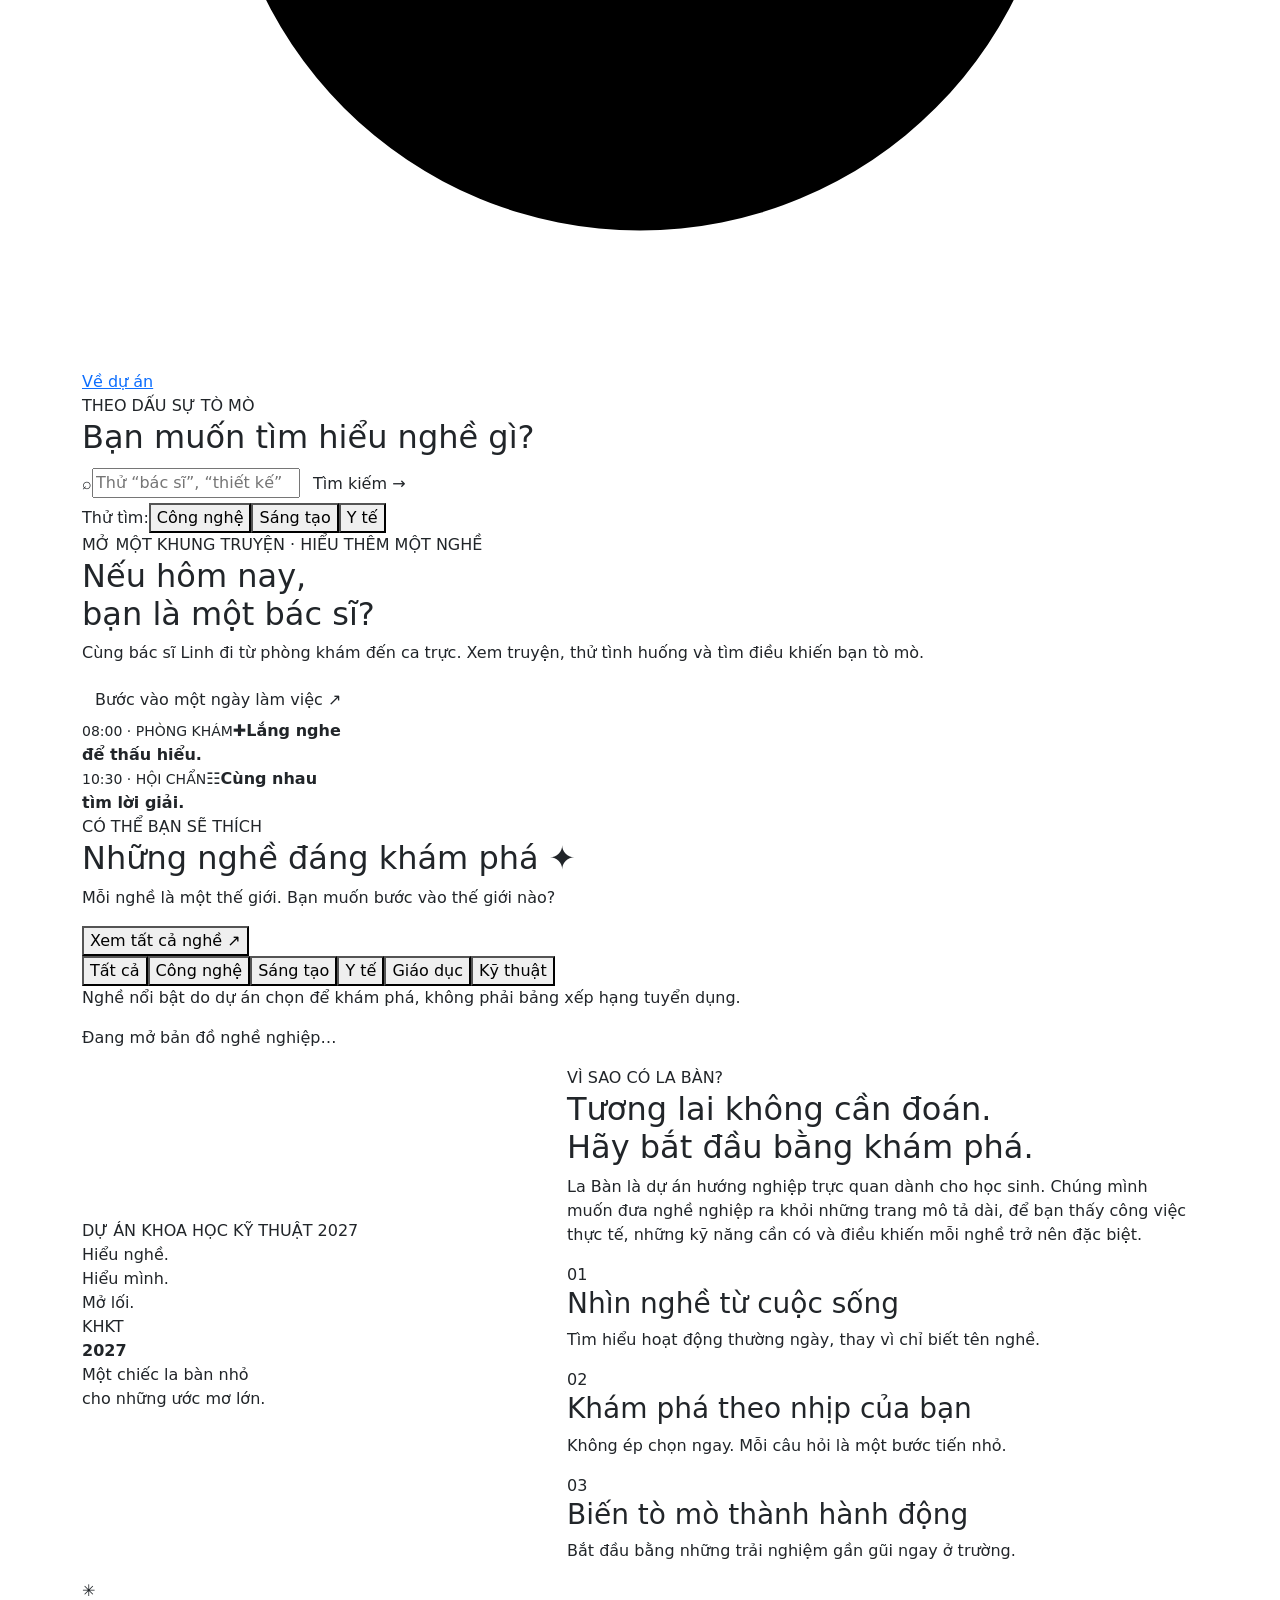
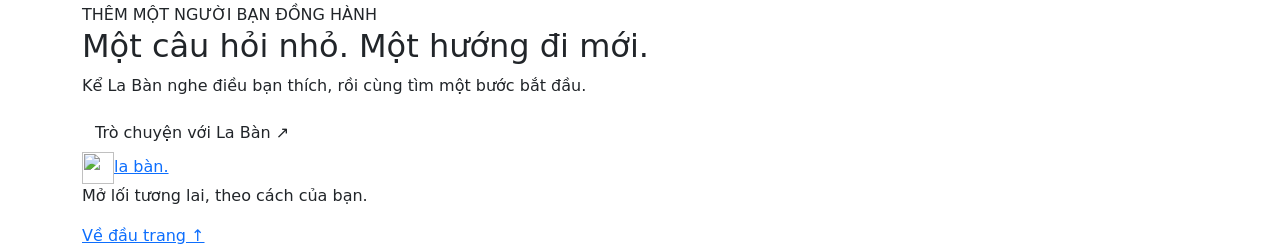
==== commit 81df01d2: "Refine Premium navigation icons, sticky state and Hero actions" ====
--- a/public/index.html
+++ b/public/index.html
@@ -8,9 +8,9 @@
   <link rel="preconnect" href="https://fonts.googleapis.com"><link rel="preconnect" href="https://fonts.gstatic.com" crossorigin>
   <link href="https://fonts.googleapis.com/css2?family=Be+Vietnam+Pro:wght@400;500;600;700;800&display=swap" rel="stylesheet">
   <link href="https://cdn.jsdelivr.net/npm/bootstrap@5.3.8/dist/css/bootstrap.min.css" rel="stylesheet">
-  <link href="/assets/style.css" rel="stylesheet"><link href="/assets/auth.css" rel="stylesheet"><link href="/assets/stories.css" rel="stylesheet"><script src="/assets/app.js?v=task1" defer></script><script src="/assets/auth.js" type="module"></script>
-  <link href="/assets/home-premium.css?v=task1" rel="stylesheet">
-  <script src="/assets/home-premium.js?v=task1" defer></script>
+  <link href="/assets/style.css" rel="stylesheet"><link href="/assets/auth.css" rel="stylesheet"><link href="/assets/stories.css" rel="stylesheet"><script src="/assets/app.js?v=navhero2" defer></script><script src="/assets/auth.js" type="module"></script>
+  <link href="/assets/home-premium.css?v=navhero2" rel="stylesheet">
+  <script src="/assets/home-premium.js?v=navhero2" defer></script>
 </head>
 <body class="home-premium">
 <a class="skip-link" href="#main">Đến nội dung chính</a>
@@ -40,7 +40,7 @@
     <div class="art-caption">Một thế giới nghề nghiệp<br><span>đang chờ bạn khám phá!</span><svg viewBox="0 0 75 50" aria-hidden="true"><path d="M5 8q65-12 52 34m-12-9 12 10 12-15"/></svg></div>
   </div>
 </section>
-<nav class="journey-nav container" aria-label="Điều hướng chính"><div class="journey-links"><a href="#main" aria-current="page">Trang chủ</a><a href="#careers">Khám phá nghề</a><a href="/mot-ngay-lam-viec">Truyện nghề</a><a href="#about">Về dự án</a></div></nav>
+<nav class="journey-nav container" aria-label="Điều hướng chính"><div class="journey-links"><a href="#main" aria-current="page"><svg viewBox="0 0 24 24" aria-hidden="true"><path d="M3 10 12 3l9 7M5 9v12h5v-7h4v7h5V9"/></svg><span>Trang chủ</span></a><a href="#careers"><svg viewBox="0 0 24 24" aria-hidden="true"><path d="M12 3a9 9 0 1 0 0 18 9 9 0 0 0 0-18Zm4 5-2 6-6 2 2-6Z"/></svg><span>Khám phá nghề</span></a><a href="/mot-ngay-lam-viec"><svg viewBox="0 0 24 24" aria-hidden="true"><path d="M12 5v16M12 5C8 2 4 3 2 4v15c4-2 7-1 10 2 3-3 6-4 10-2V4c-2-1-6-2-10 1Z"/></svg><span>Truyện nghề</span></a><a href="#about"><svg viewBox="0 0 24 24" aria-hidden="true"><path d="M12 3a9 9 0 1 0 0 18 9 9 0 0 0 0-18ZM12 11v6M12 7v1"/></svg><span>Về dự án</span></a></div></nav>
 
 <section class="search-section container" aria-labelledby="search-title"><div class="search-panel"><div><span class="eyebrow">THEO DẤU SỰ TÒ MÒ</span><h2 id="search-title">Bạn muốn tìm hiểu nghề gì?</h2></div>
   <form id="search-form" class="search-form" role="search"><label class="visually-hidden" for="career-search">Tìm nghề nghiệp hoặc kỹ năng</label><span aria-hidden="true" class="search-icon">⌕</span><input id="career-search" type="search" placeholder="Thử “bác sĩ”, “thiết kế”, “công nghệ”…" maxlength="120" autocomplete="off"><button type="submit" class="btn btn-ink">Tìm kiếm <span aria-hidden="true">→</span></button></form>
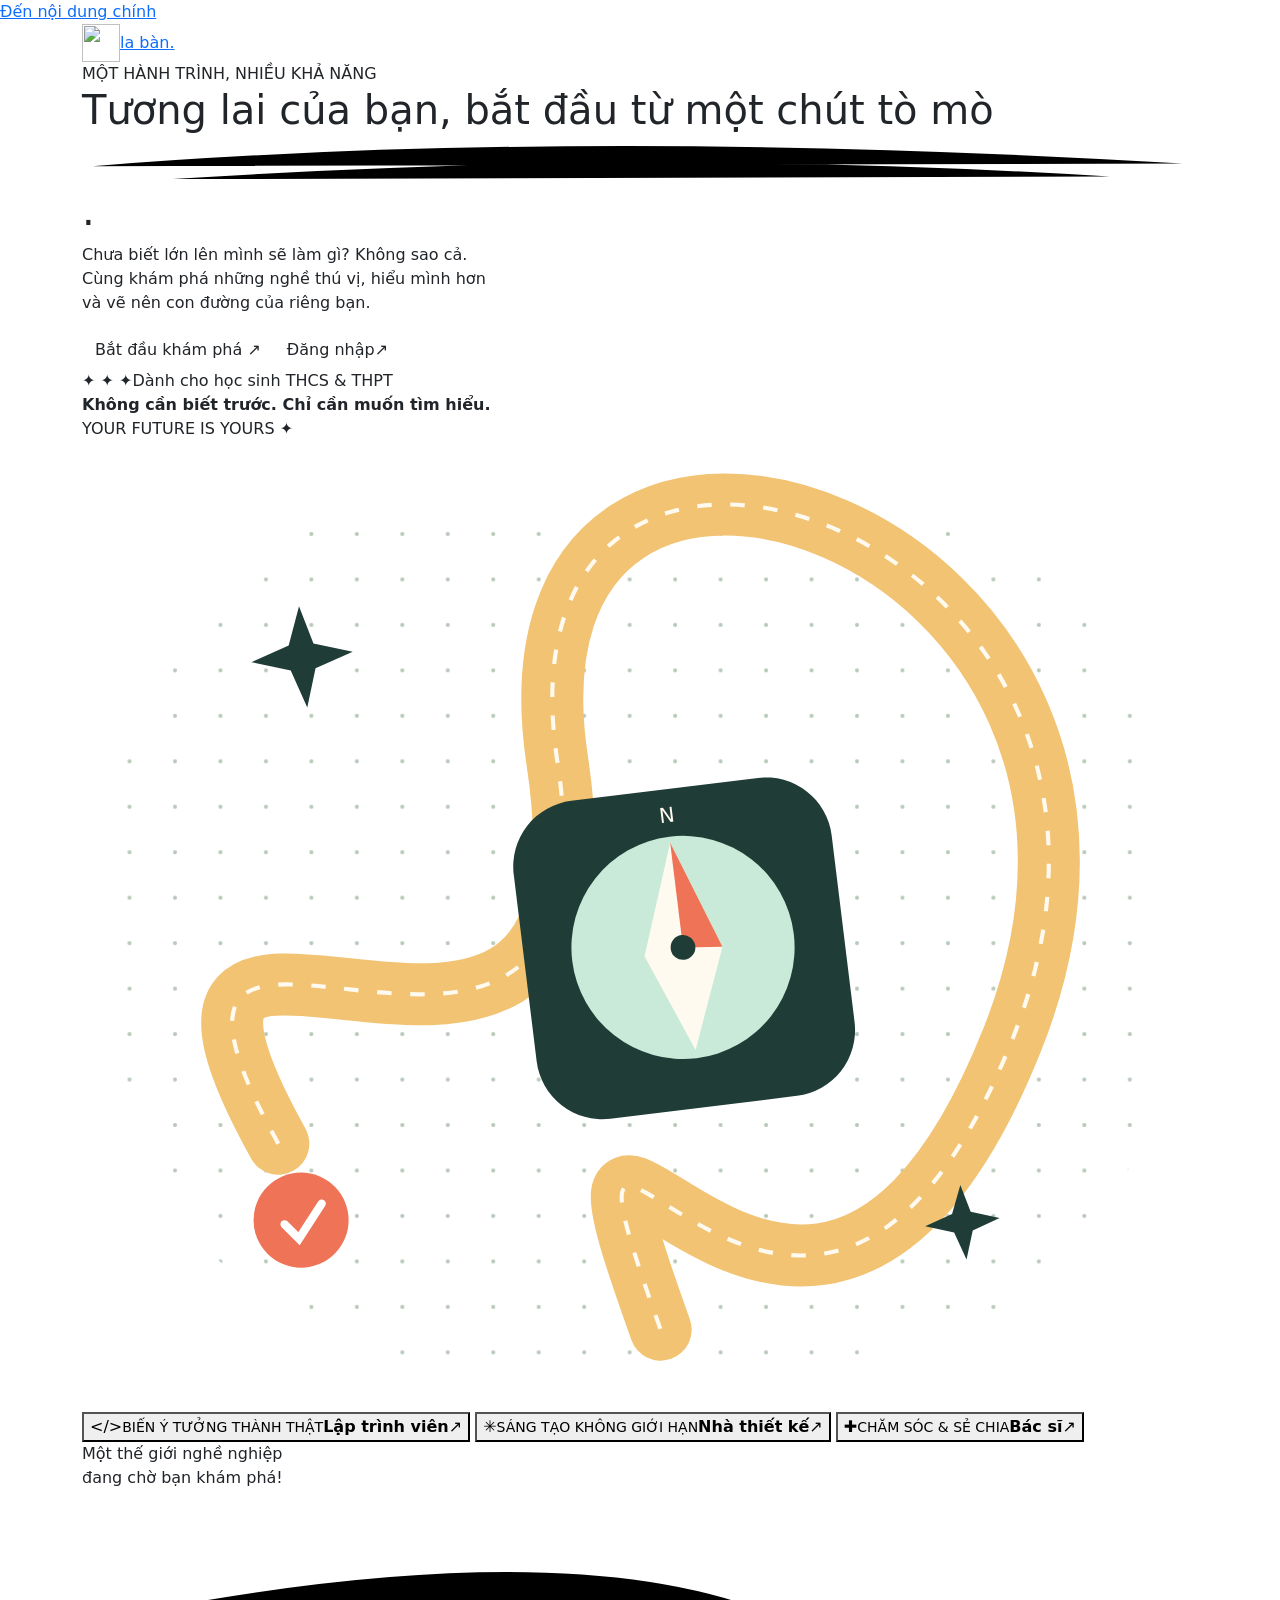
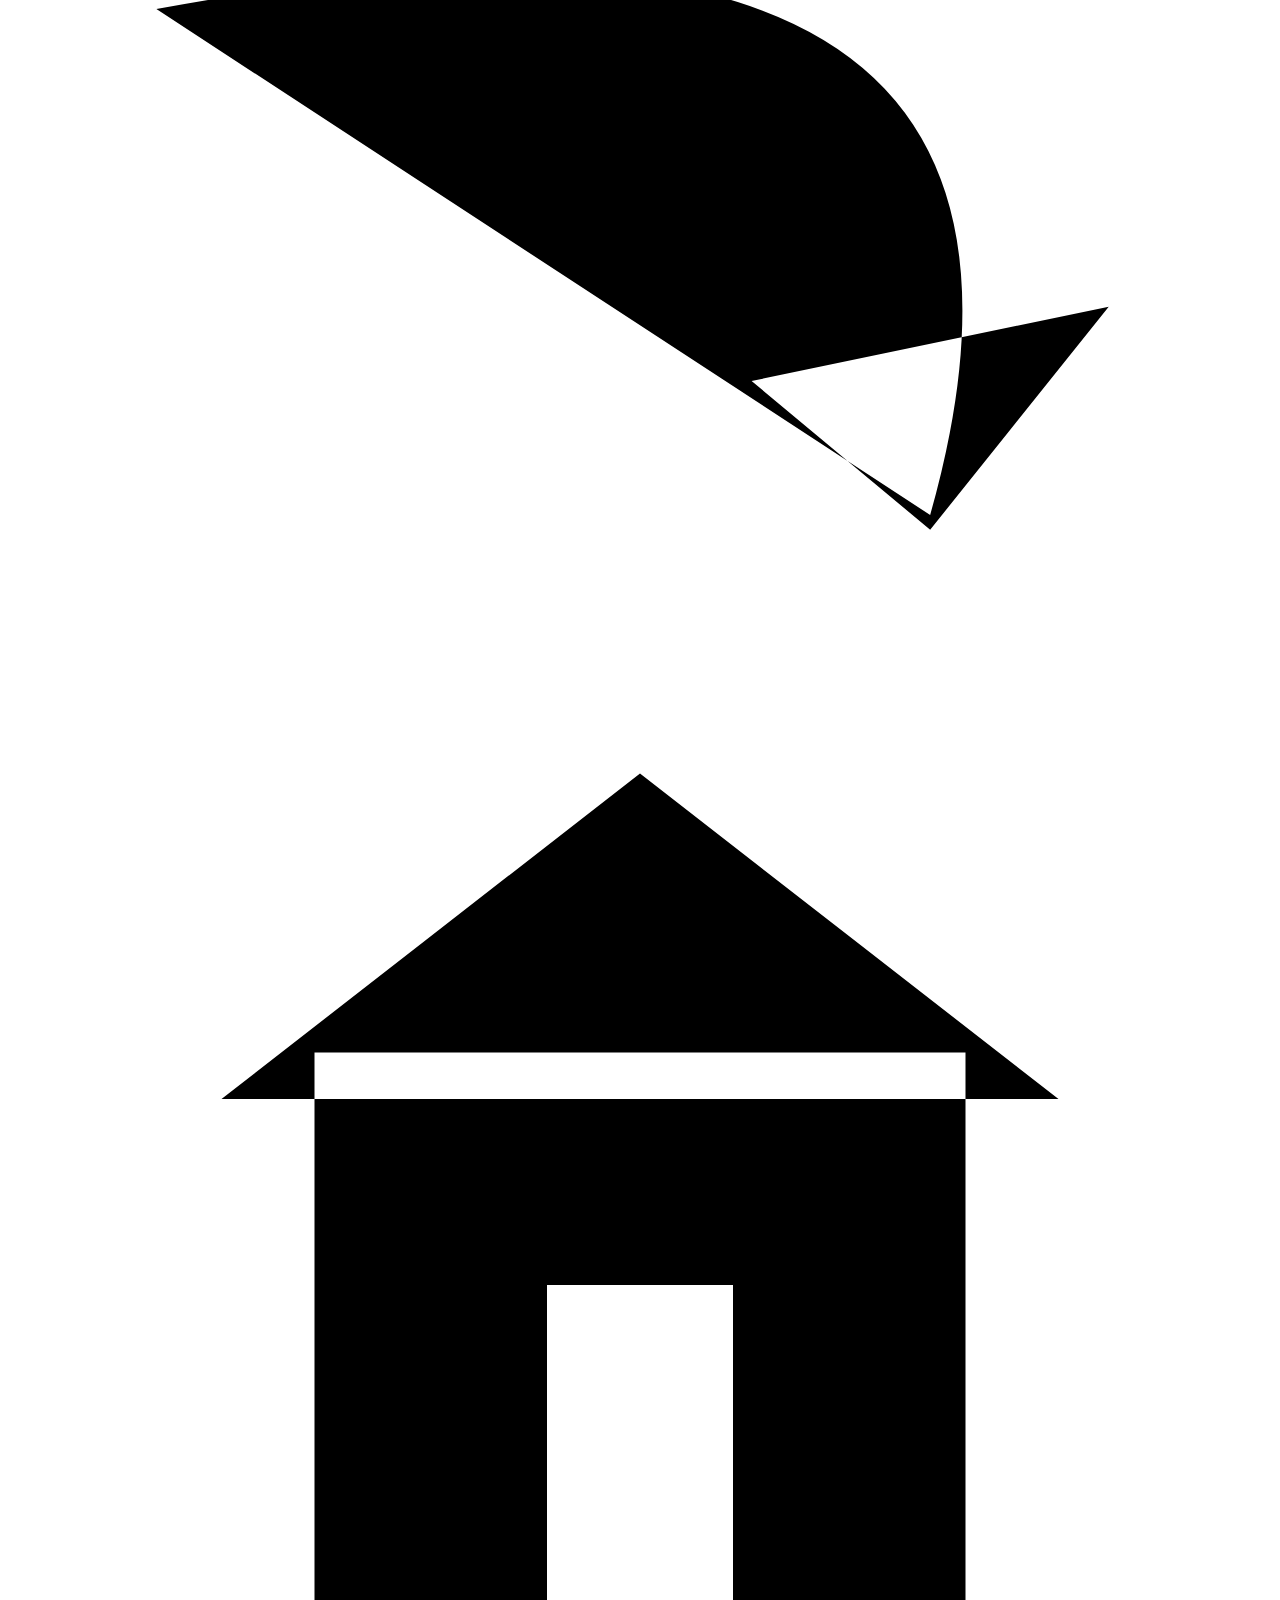
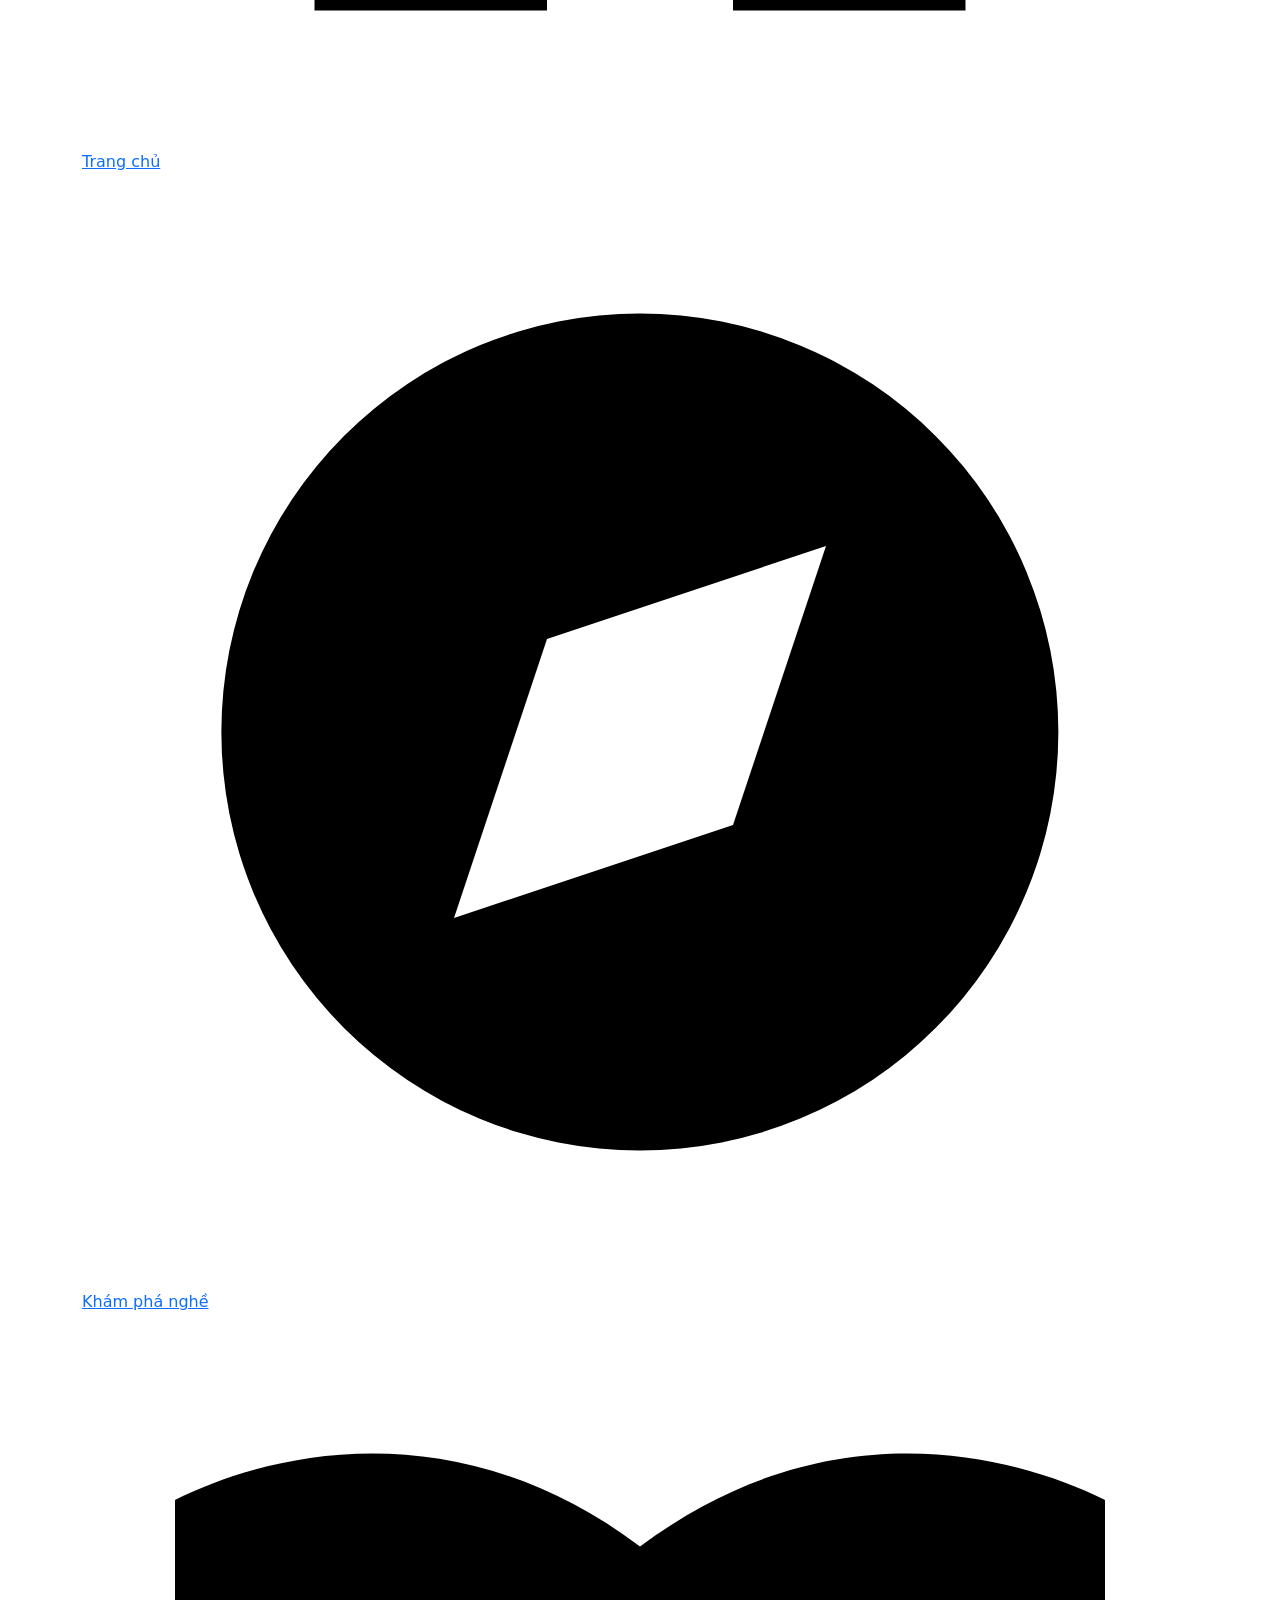
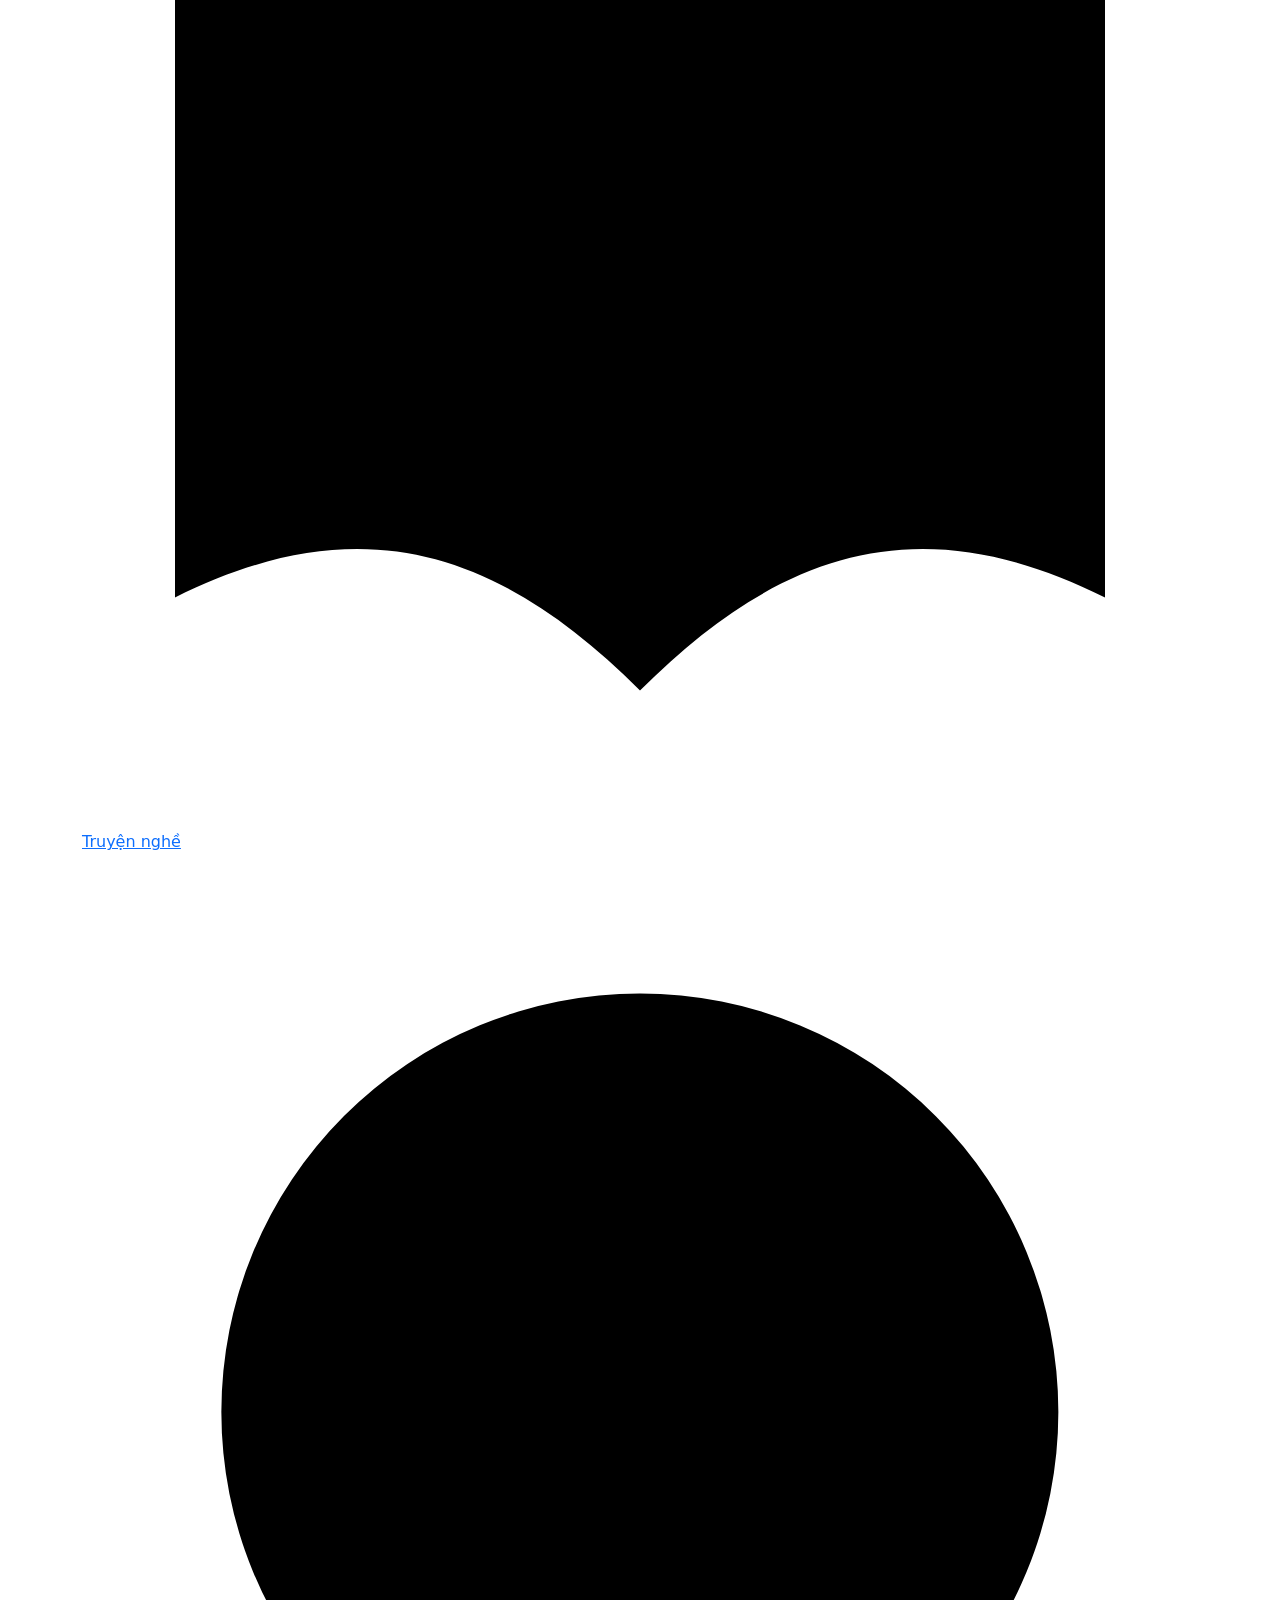
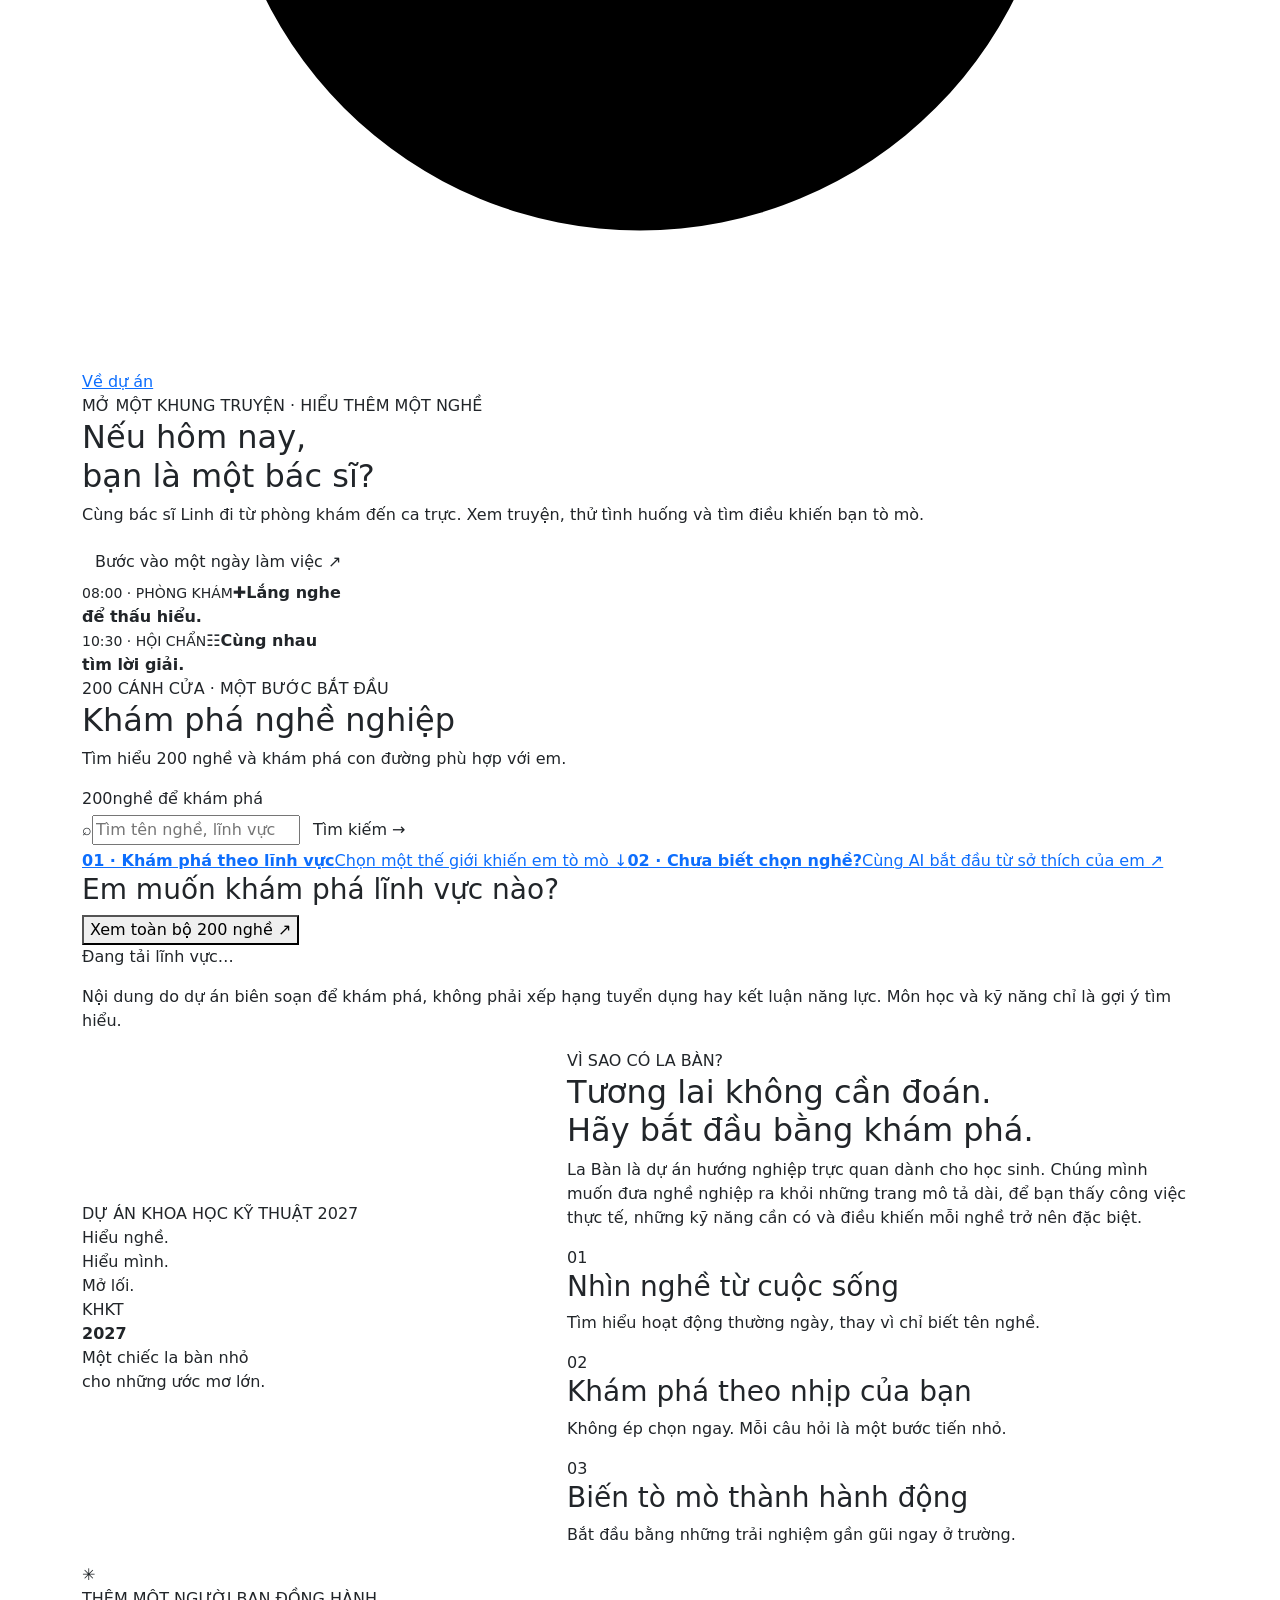
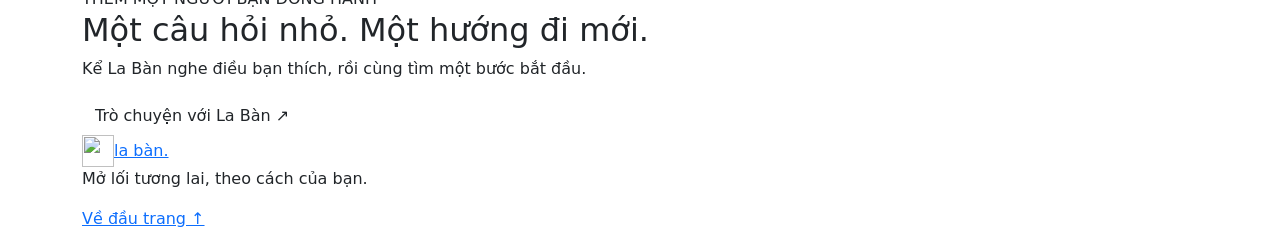
==== commit 8f32e3b2: "Build 200-career library with contextual AI exploration and guest-safe preview" ====
--- a/public/index.html
+++ b/public/index.html
@@ -8,10 +8,10 @@
   <link rel="preconnect" href="https://fonts.googleapis.com"><link rel="preconnect" href="https://fonts.gstatic.com" crossorigin>
   <link href="https://fonts.googleapis.com/css2?family=Be+Vietnam+Pro:wght@400;500;600;700;800&display=swap" rel="stylesheet">
   <link href="https://cdn.jsdelivr.net/npm/bootstrap@5.3.8/dist/css/bootstrap.min.css" rel="stylesheet">
-  <link href="/assets/style.css" rel="stylesheet"><link href="/assets/auth.css" rel="stylesheet"><link href="/assets/stories.css" rel="stylesheet"><script src="/assets/app.js?v=navhero2" defer></script><script src="/assets/auth.js" type="module"></script>
+  <link href="/assets/style.css" rel="stylesheet"><link href="/assets/auth.css" rel="stylesheet"><link href="/assets/stories.css" rel="stylesheet"><script src="/assets/app.js?v=library2" defer></script><script src="/assets/auth.js" type="module"></script>
   <link href="/assets/home-premium.css?v=navhero2" rel="stylesheet">
   <script src="/assets/home-premium.js?v=navhero2" defer></script>
-</head>
+<link rel="stylesheet" href="/assets/career-library.css?v=2"><script type="module" src="/assets/career-library.js?v=2"></script></head>
 <body class="home-premium">
 <a class="skip-link" href="#main">Đến nội dung chính</a>
 <header class="home-brand container"><a class="brand" href="#"><img src="/assets/compass.svg" width="38" height="38" alt=""><span>la bàn<span class="brand-dot">.</span></span></a></header>
@@ -20,7 +20,7 @@
   <div class="hero-copy"><div class="eyebrow"><span class="live-dot"></span> MỘT HÀNH TRÌNH, NHIỀU KHẢ NĂNG</div>
     <h1>Tương lai của bạn, bắt đầu từ một <span class="highlight">chút tò mò<svg viewBox="0 0 430 20" aria-hidden="true"><path d="M4 12Q190 -3 424 11M35 17Q220 5 396 16"/></svg></span><span class="coral">.</span></h1>
     <p>Chưa biết lớn lên mình sẽ làm gì? Không sao cả.<br class="desktop-break"> Cùng khám phá những nghề thú vị, hiểu mình hơn<br class="desktop-break"> và vẽ nên con đường của riêng bạn.</p>
-    <div class="hero-actions"><a href="/ai-career-advisor" class="btn btn-coral">Bắt đầu khám phá <span aria-hidden="true">↗</span></a><button class="btn btn-ink nav-cta" id="account-button" data-open-auth><span class="account-avatar" id="account-avatar" hidden></span><span id="account-label">Đăng nhập</span><span aria-hidden="true">↗</span></button></div>
+    <div class="hero-actions"><a href="/ai-career-advisor?mode=career_discovery" class="btn btn-coral">Bắt đầu khám phá <span aria-hidden="true">↗</span></a><button class="btn btn-ink nav-cta" id="account-button" data-open-auth><span class="account-avatar" id="account-avatar" hidden></span><span id="account-label">Đăng nhập</span><span aria-hidden="true">↗</span></button></div>
     <div class="hero-note"><span class="mini-stars" aria-hidden="true">✦ ✦ ✦</span><span>Dành cho học sinh THCS & THPT<br><strong>Không cần biết trước. Chỉ cần muốn tìm hiểu.</strong></span></div>
   </div>
   <div class="hero-art" aria-label="Minh họa các con đường khám phá nghề nghiệp">
@@ -42,15 +42,15 @@
 </section>
 <nav class="journey-nav container" aria-label="Điều hướng chính"><div class="journey-links"><a href="#main" aria-current="page"><svg viewBox="0 0 24 24" aria-hidden="true"><path d="M3 10 12 3l9 7M5 9v12h5v-7h4v7h5V9"/></svg><span>Trang chủ</span></a><a href="#careers"><svg viewBox="0 0 24 24" aria-hidden="true"><path d="M12 3a9 9 0 1 0 0 18 9 9 0 0 0 0-18Zm4 5-2 6-6 2 2-6Z"/></svg><span>Khám phá nghề</span></a><a href="/mot-ngay-lam-viec"><svg viewBox="0 0 24 24" aria-hidden="true"><path d="M12 5v16M12 5C8 2 4 3 2 4v15c4-2 7-1 10 2 3-3 6-4 10-2V4c-2-1-6-2-10 1Z"/></svg><span>Truyện nghề</span></a><a href="#about"><svg viewBox="0 0 24 24" aria-hidden="true"><path d="M12 3a9 9 0 1 0 0 18 9 9 0 0 0 0-18ZM12 11v6M12 7v1"/></svg><span>Về dự án</span></a></div></nav>
 
-<section class="search-section container" aria-labelledby="search-title"><div class="search-panel"><div><span class="eyebrow">THEO DẤU SỰ TÒ MÒ</span><h2 id="search-title">Bạn muốn tìm hiểu nghề gì?</h2></div>
-  <form id="search-form" class="search-form" role="search"><label class="visually-hidden" for="career-search">Tìm nghề nghiệp hoặc kỹ năng</label><span aria-hidden="true" class="search-icon">⌕</span><input id="career-search" type="search" placeholder="Thử “bác sĩ”, “thiết kế”, “công nghệ”…" maxlength="120" autocomplete="off"><button type="submit" class="btn btn-ink">Tìm kiếm <span aria-hidden="true">→</span></button></form>
-  <div class="suggestions"><span>Thử tìm:</span><button data-query="Công nghệ">Công nghệ</button><button data-query="Sáng tạo">Sáng tạo</button><button data-query="Y tế">Y tế</button></div>
-</div></section>
 <section class="container" aria-labelledby="comic-feature-title"><div class="story-feature"><div><span class="eyebrow">MỞ MỘT KHUNG TRUYỆN · HIỂU THÊM MỘT NGHỀ</span><h2 id="comic-feature-title">Nếu hôm nay,<br>bạn là một bác sĩ?</h2><p>Cùng bác sĩ Linh đi từ phòng khám đến ca trực. Xem truyện, thử tình huống và tìm điều khiến bạn tò mò.</p><a href="/mot-ngay-lam-viec?nghe=bac-si" class="btn btn-coral">Bước vào một ngày làm việc ↗</a></div><div class="feature-panels" aria-hidden="true"><div class="feature-panel"><small>08:00 · PHÒNG KHÁM</small><span>✚</span><strong>Lắng nghe<br>để thấu hiểu.</strong></div><div class="feature-panel"><small>10:30 · HỘI CHẨN</small><span>☷</span><strong>Cùng nhau<br>tìm lời giải.</strong></div></div></div></section>
-<section class="container section-space" id="careers" aria-labelledby="careers-title"><div class="section-heading"><div><div class="eyebrow">CÓ THỂ BẠN SẼ THÍCH</div><h2 id="careers-title">Những nghề đáng khám phá<span class="coral"> ✦</span></h2><p>Mỗi nghề là một thế giới. Bạn muốn bước vào thế giới nào?</p></div><button id="show-all" class="text-link">Xem tất cả nghề <span aria-hidden="true">↗</span></button></div>
-  <div class="filters" role="group" aria-label="Lọc theo lĩnh vực"><button class="selected" data-category="" aria-pressed="true">Tất cả</button><button data-category="Công nghệ" aria-pressed="false">Công nghệ</button><button data-category="Sáng tạo" aria-pressed="false">Sáng tạo</button><button data-category="Y tế" aria-pressed="false">Y tế</button><button data-category="Giáo dục" aria-pressed="false">Giáo dục</button><button data-category="Kỹ thuật" aria-pressed="false">Kỹ thuật</button></div>
-  <p class="content-note">Nghề nổi bật do dự án chọn để khám phá, không phải bảng xếp hạng tuyển dụng.</p>
-  <p id="career-status" class="visually-hidden" aria-live="polite"></p><div class="row g-4" id="career-grid"><p>Đang mở bản đồ nghề nghiệp…</p></div>
+<section class="container section-space career-library" id="careers" aria-labelledby="careers-title">
+<div class="library-heading"><div><span class="eyebrow">200 CÁNH CỬA · MỘT BƯỚC BẮT ĐẦU</span><h2 id="careers-title">Khám phá nghề nghiệp</h2><p>Tìm hiểu 200 nghề và khám phá con đường phù hợp với em.</p></div><span class="library-stamp" aria-hidden="true">200<span>nghề để khám phá</span></span></div>
+<form id="search-form" class="library-search" role="search"><label class="visually-hidden" for="career-search">Tìm nghề nghiệp</label><span aria-hidden="true">⌕</span><input id="career-search" maxlength="120" placeholder="Tìm tên nghề, lĩnh vực hoặc sở thích..." type="search"><button class="btn btn-ink">Tìm kiếm →</button></form>
+<div class="library-paths"><a href="#library-categories"><strong>01 · Khám phá theo lĩnh vực</strong><span>Chọn một thế giới khiến em tò mò ↓</span></a><a href="/ai-career-advisor?mode=career_discovery"><strong>02 · Chưa biết chọn nghề?</strong><span>Cùng AI bắt đầu từ sở thích của em ↗</span></a></div>
+<div class="library-toolbar"><h3 id="category-heading">Em muốn khám phá lĩnh vực nào?</h3><button class="text-link" id="show-all">Xem toàn bộ 200 nghề ↗</button></div>
+<div id="library-categories" class="library-categories" aria-label="Lĩnh vực nghề nghiệp"></div>
+<div class="library-results-head"><p id="career-status" role="status">Đang tải lĩnh vực…</p><button id="library-reset" class="text-link" hidden>← Về danh mục</button></div><div id="career-grid" class="library-grid"></div><button id="library-more" class="btn btn-ink" hidden>Xem thêm nghề ↓</button>
+<p class="content-note">Nội dung do dự án biên soạn để khám phá, không phải xếp hạng tuyển dụng hay kết luận năng lực. Môn học và kỹ năng chỉ là gợi ý tìm hiểu.</p>
 </section>
 <section class="about-section" id="about"><div class="container"><div class="row align-items-center g-5"><div class="col-lg-5"><div class="about-visual"><span class="tape" aria-hidden="true"></span><span class="eyebrow">DỰ ÁN KHOA HỌC KỸ THUẬT 2027</span><div class="about-big">Hiểu nghề.<br>Hiểu mình.<br><span>Mở lối.</span></div><div class="about-stamp">KHKT<br><strong>2027</strong></div><p>Một chiếc la bàn nhỏ<br>cho những ước mơ lớn.</p></div></div><div class="col-lg-7 about-copy"><div class="eyebrow">VÌ SAO CÓ LA BÀN?</div><h2>Tương lai không cần đoán.<br>Hãy bắt đầu bằng khám phá.</h2><p>La Bàn là dự án hướng nghiệp trực quan dành cho học sinh. Chúng mình muốn đưa nghề nghiệp ra khỏi những trang mô tả dài, để bạn thấy công việc thực tế, những kỹ năng cần có và điều khiến mỗi nghề trở nên đặc biệt.</p><div class="about-feature"><span>01</span><div><h3>Nhìn nghề từ cuộc sống</h3><p>Tìm hiểu hoạt động thường ngày, thay vì chỉ biết tên nghề.</p></div></div><div class="about-feature"><span>02</span><div><h3>Khám phá theo nhịp của bạn</h3><p>Không ép chọn ngay. Mỗi câu hỏi là một bước tiến nhỏ.</p></div></div><div class="about-feature"><span>03</span><div><h3>Biến tò mò thành hành động</h3><p>Bắt đầu bằng những trải nghiệm gần gũi ngay ở trường.</p></div></div></div></div></div></section>
 
